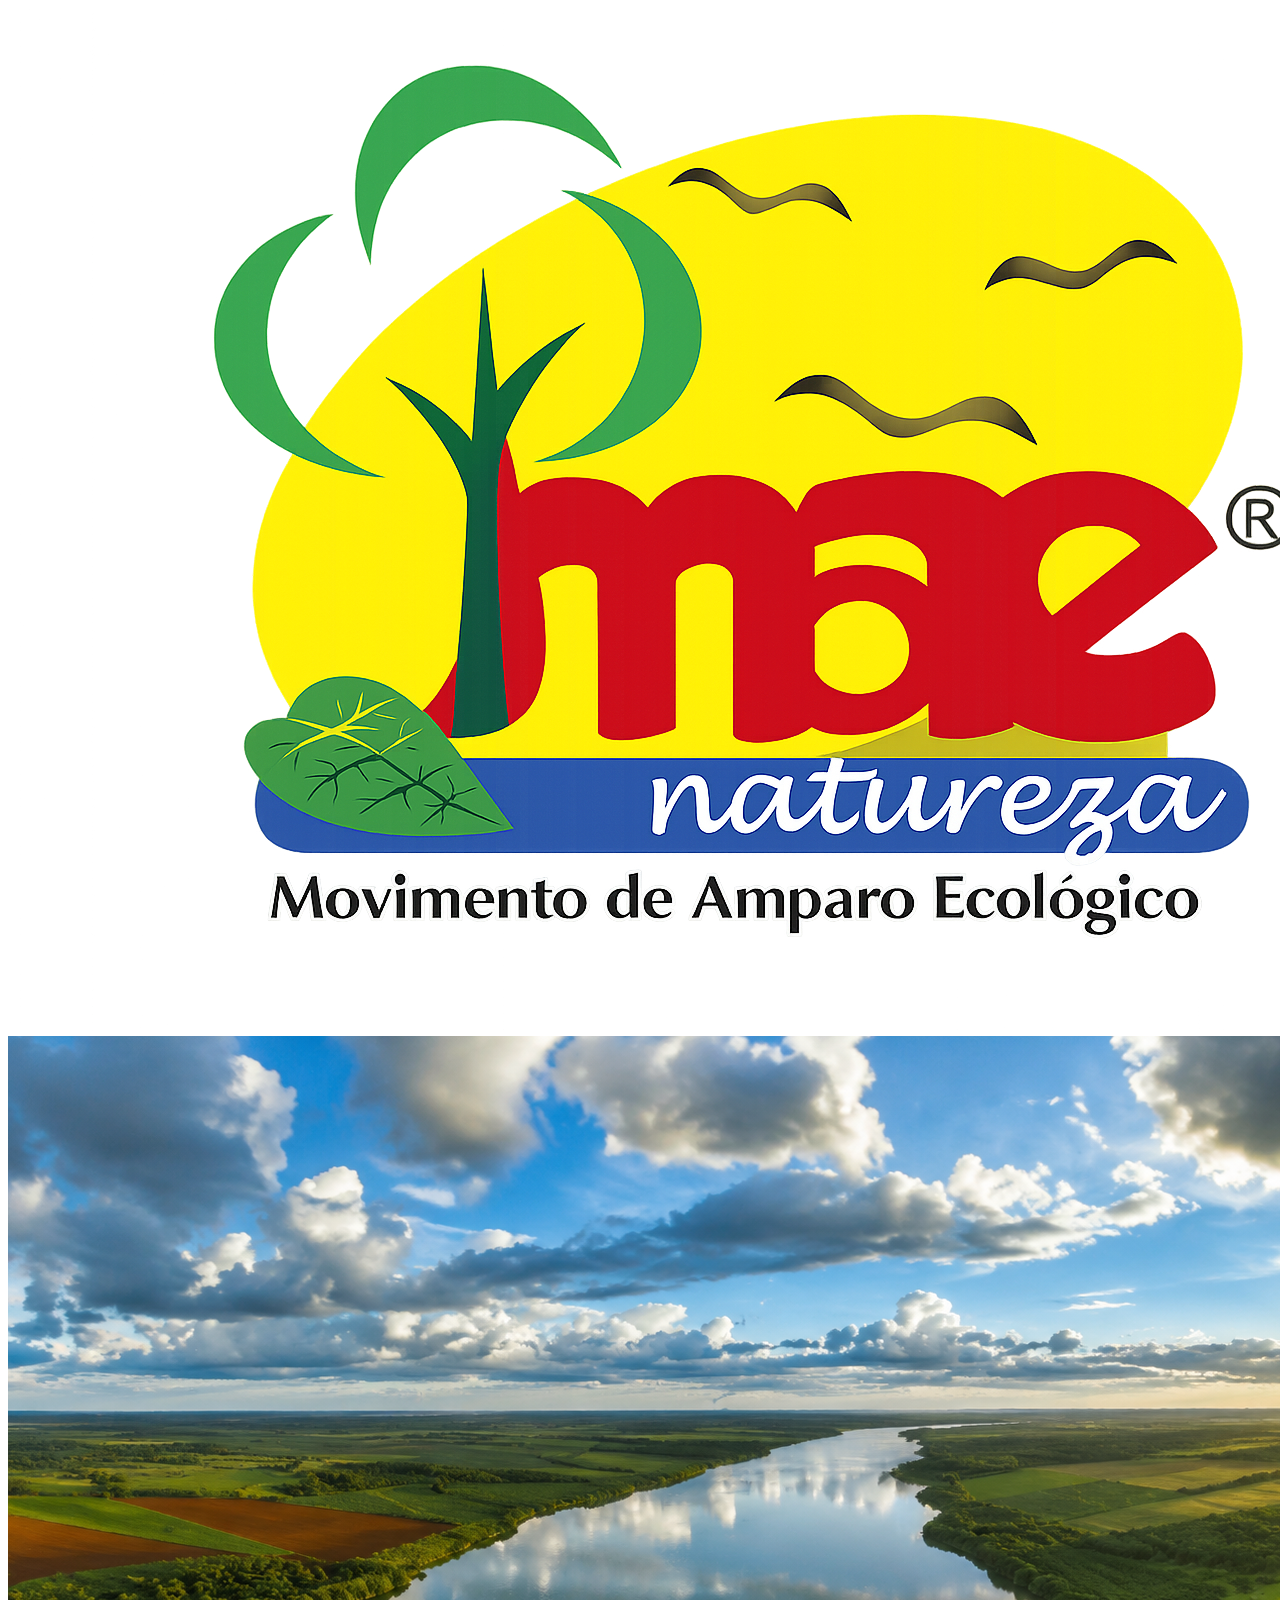
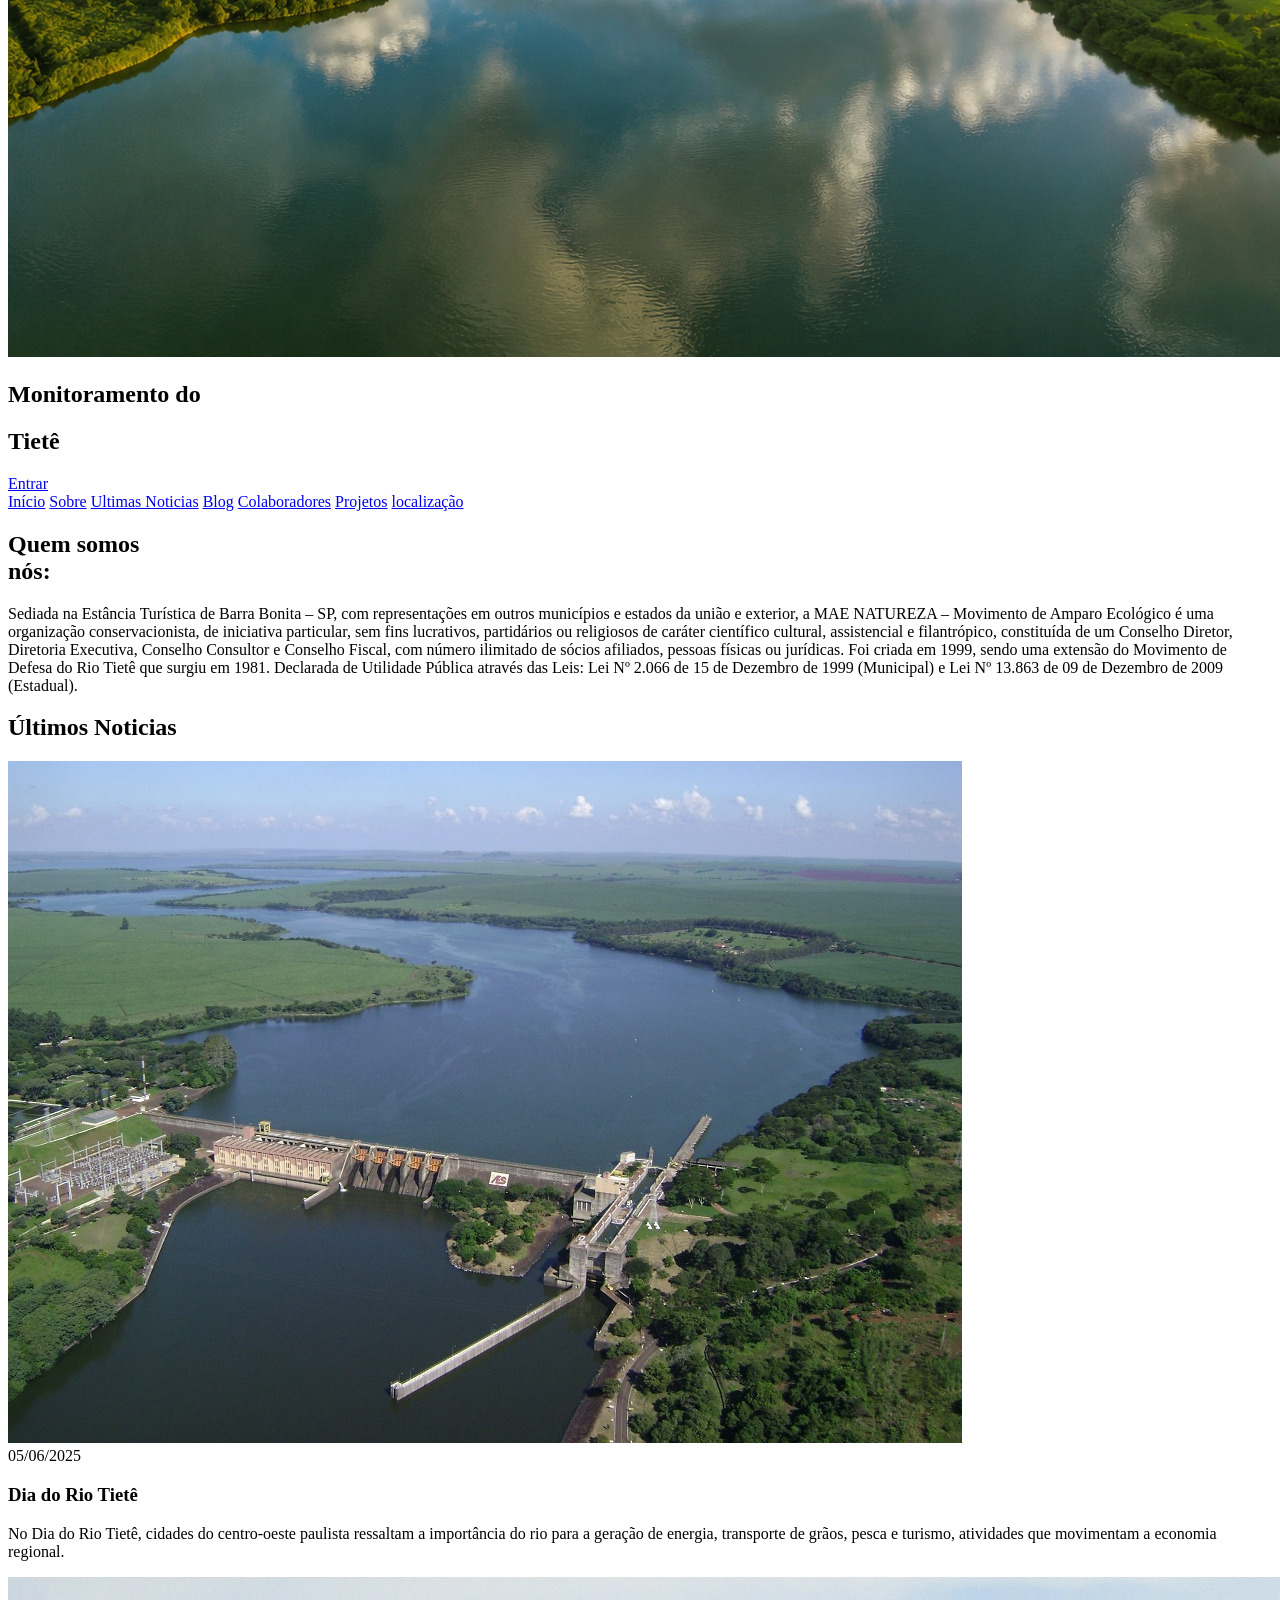
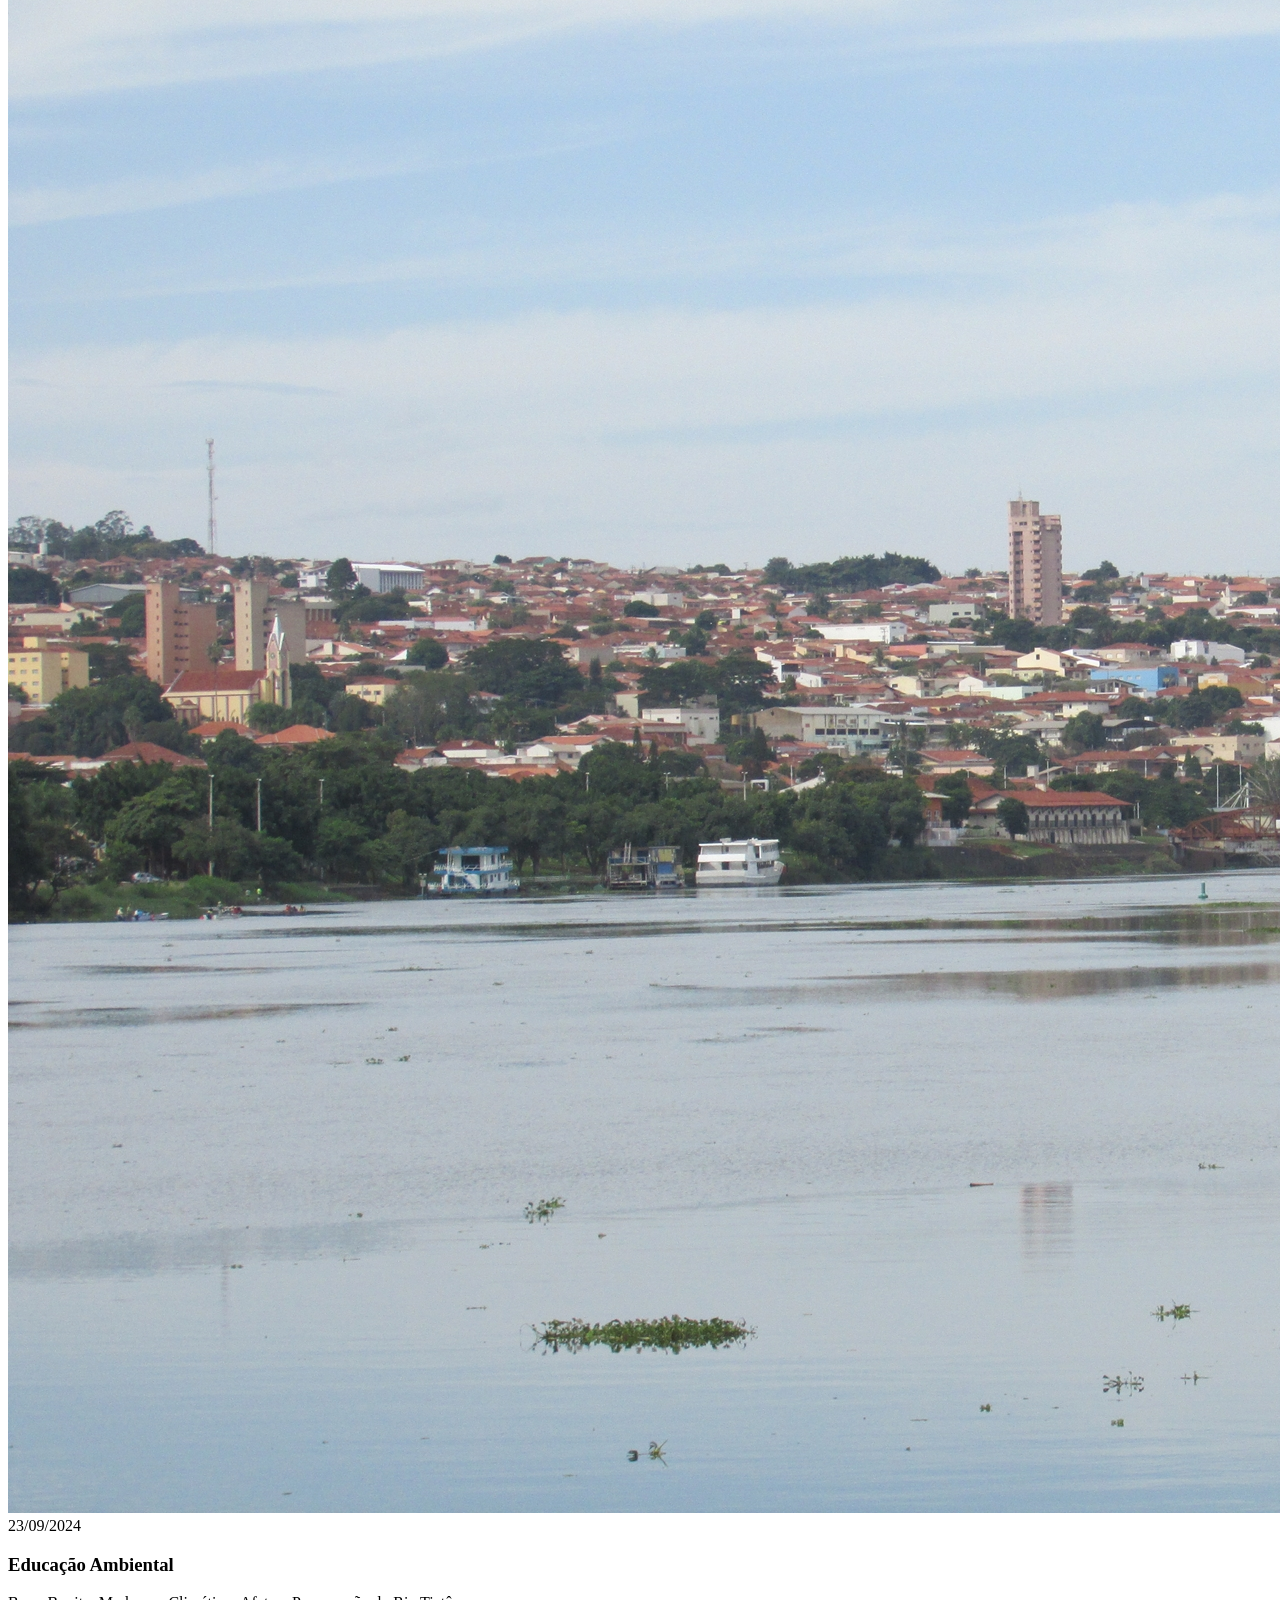
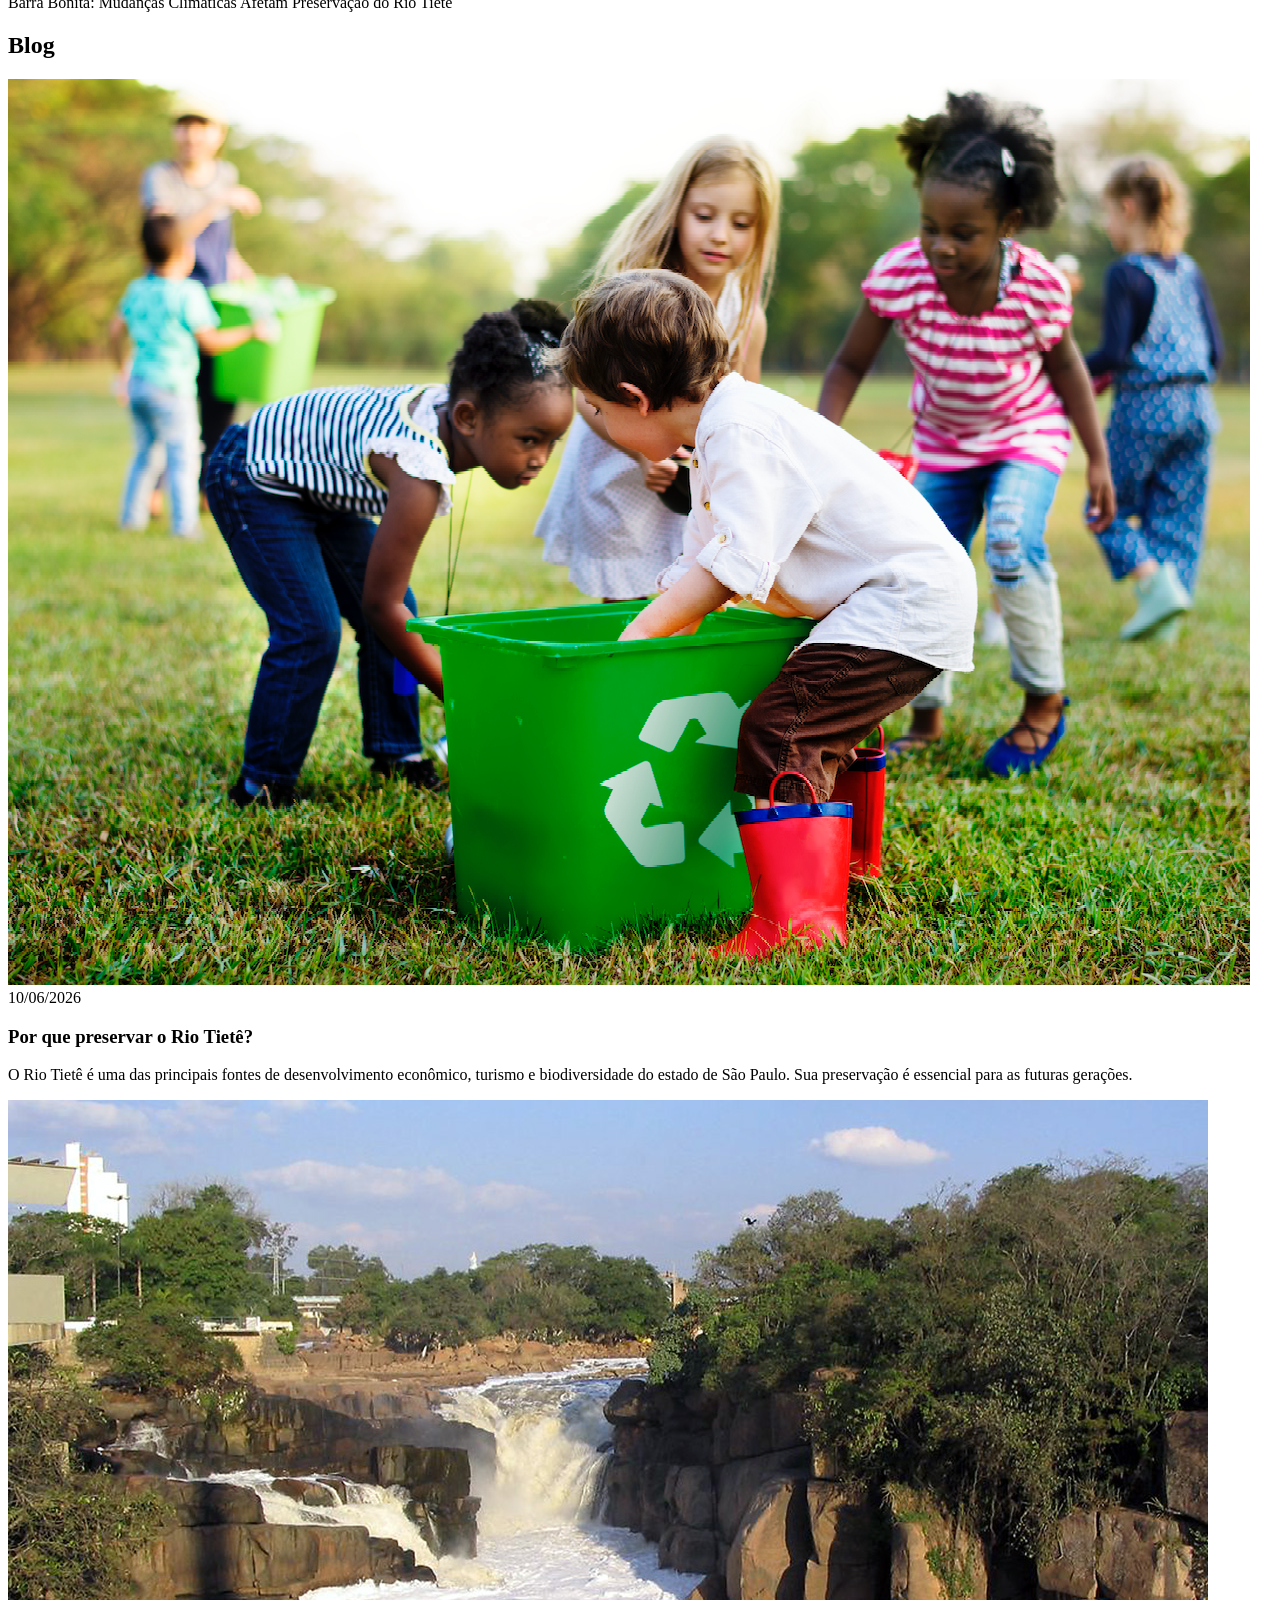
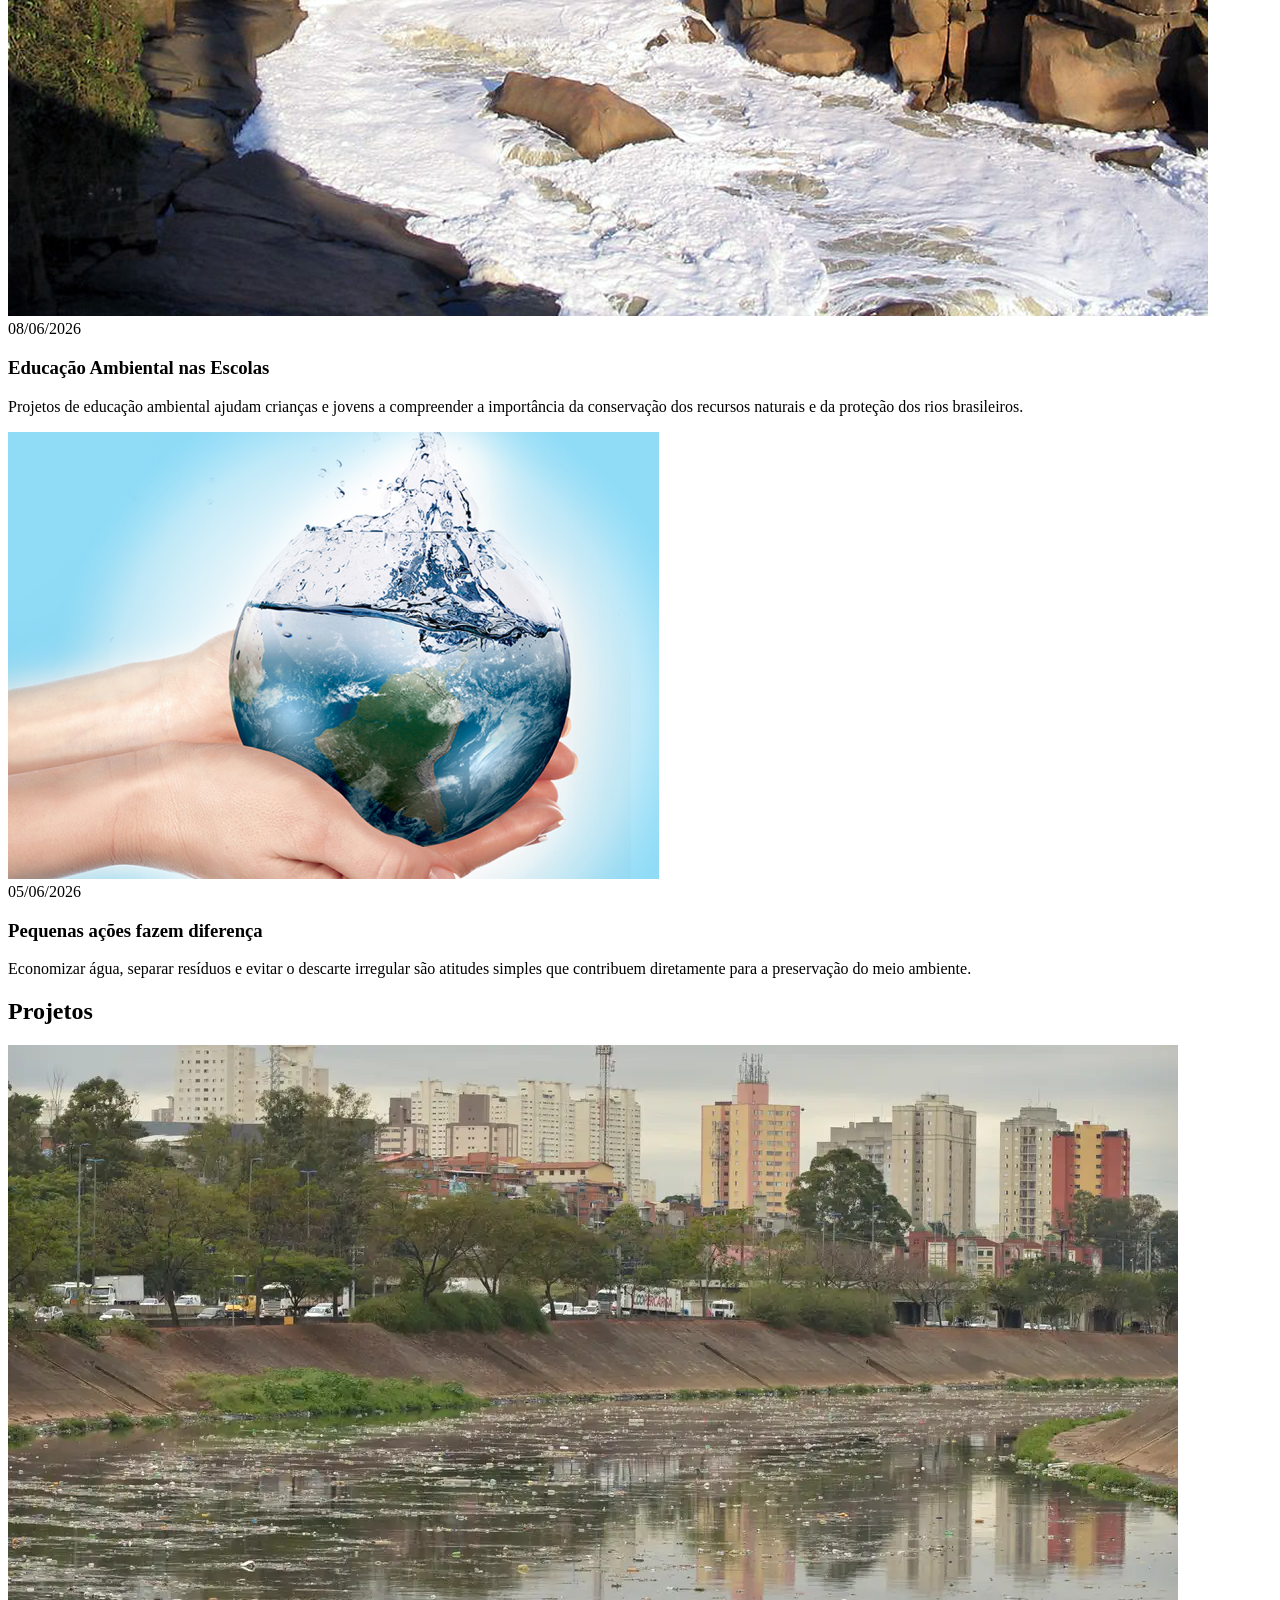
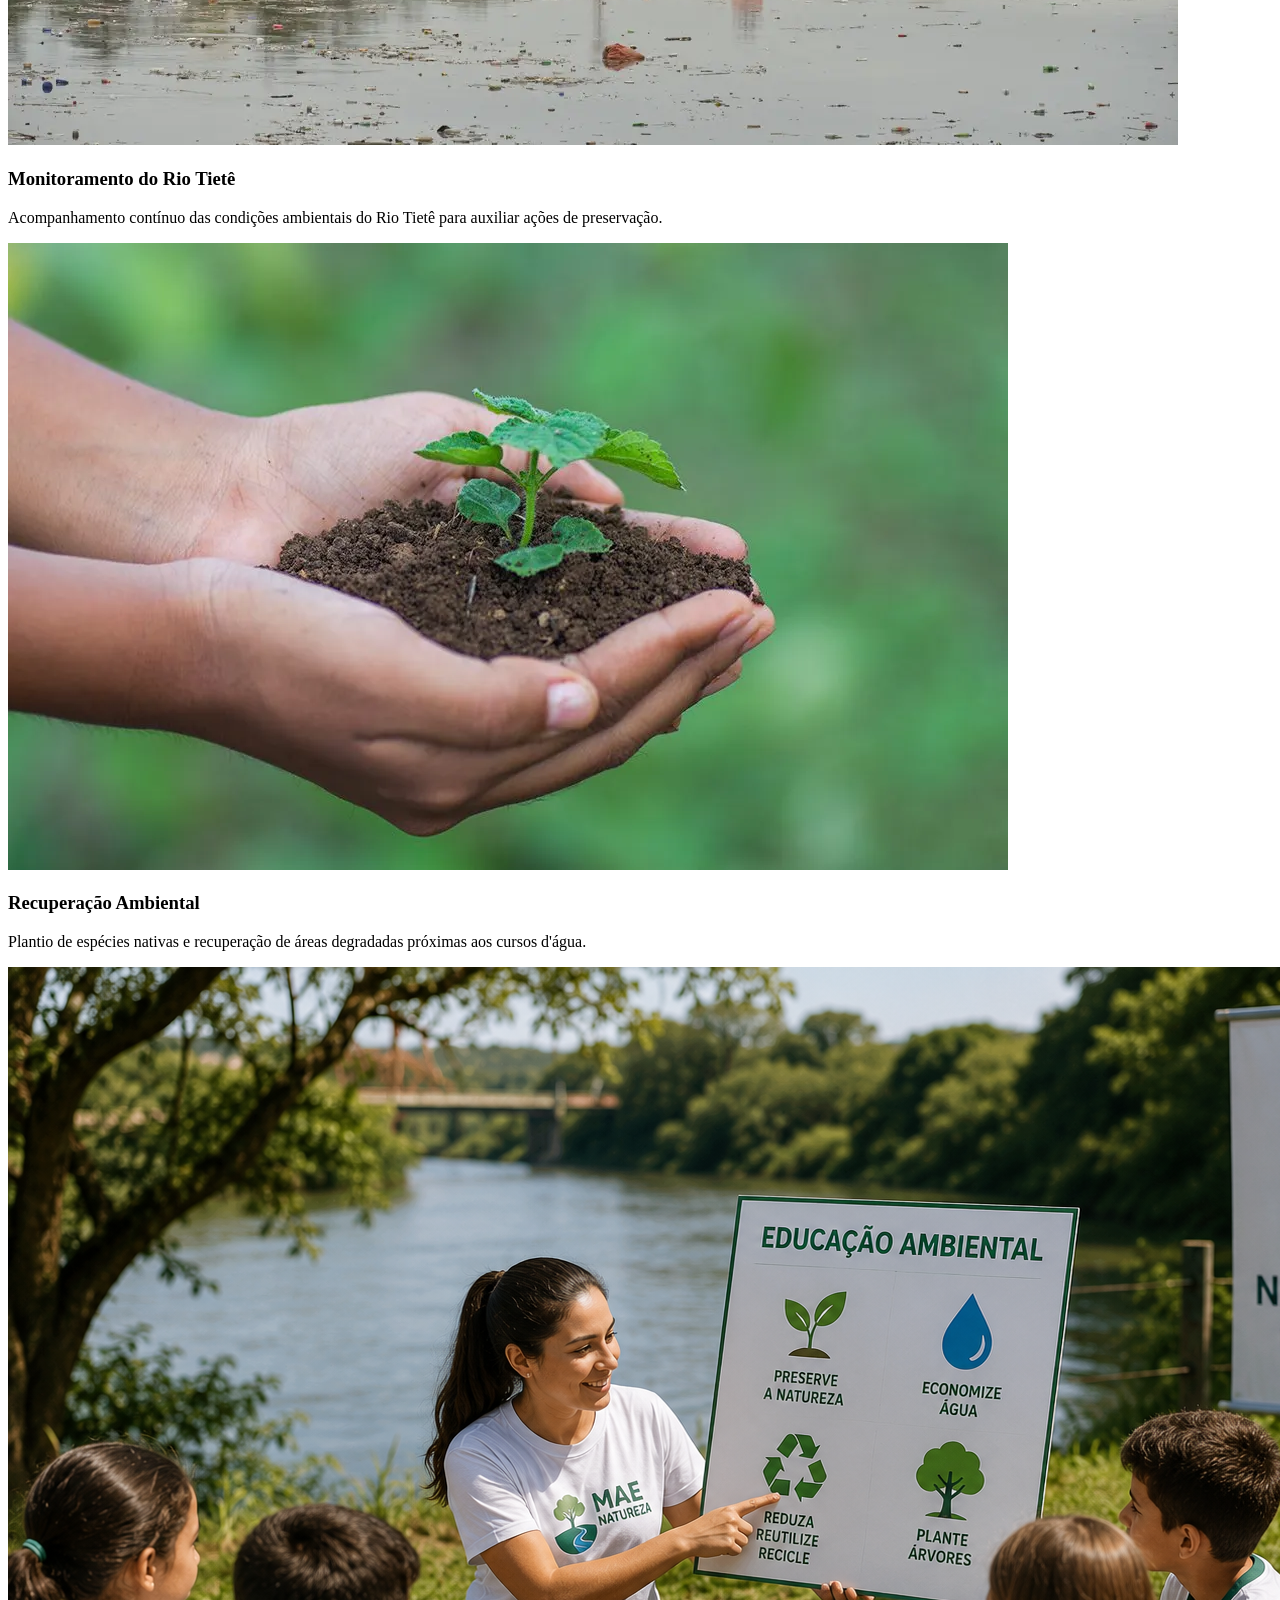
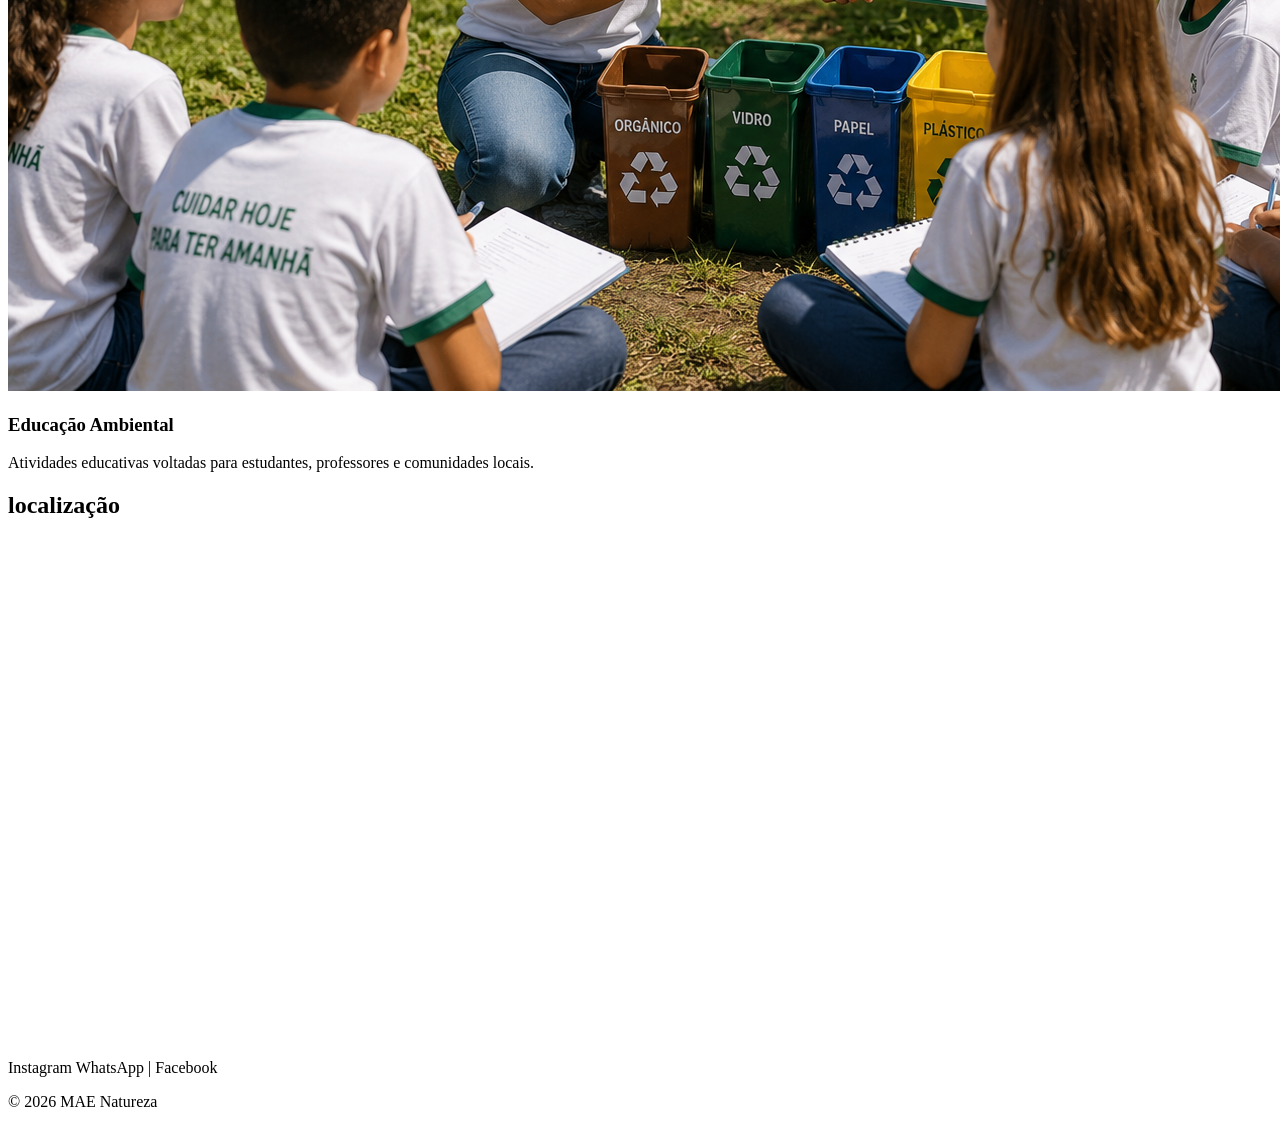
==== index.html @ 6ab50f25 "terminar pfv" ====
<!DOCTYPE html>
<html lang="pt-BR">

<head>

    <meta charset="UTF-8">
    <meta name="viewport" content="width=device-width, initial-scale=1.0">

    <title>MAE Natureza</title>

    <!-- Fontes -->

    <link rel="preconnect" href="https://fonts.googleapis.com">
    <link rel="preconnect" href="https://fonts.gstatic.com" crossorigin>

    <link href="https://fonts.googleapis.com/css2?family=Poppins:wght@300;400;600;700&display=swap"
        rel="stylesheet">

    <link href="https://fonts.googleapis.com/css2?family=Seaweed+Script&display=swap"
        rel="stylesheet">

    <link href="https://fonts.googleapis.com/css2?family=Inria+Serif:wght@300;400;700&display=swap"
        rel="stylesheet">

    <link rel="stylesheet" href="css/style.css">
   <link href="https://fonts.googleapis.com/css2?family=Rubik+Doodle+Shadow&display=swap" rel="stylesheet">

</head>

<body>

    <!-- LOGO -->

    <header>

        <div class="logo">

            <img src="img/logo.png" alt="Logo MAE Natureza">

        </div>

    </header>

    <!-- BANNER -->

    <section id="inicio">

        <div class="banner">

            <img src="img/inicialL.png" alt="Rio Tietê">

            <div class="texto-banner">

                <h1>Monitoramento do</h1>

                <h2 class="tiete">Tietê</h2>

                <a href="#sobre" class="btn-entrar">
                    Entrar
                </a>

            </div>

        </div>

    </section>

    <!-- MENU -->

    <nav id="menu">

        <a href="#inicio">Início</a>

        <a href="#sobre">Sobre</a>

          <a href="#ultimos">Ultimas Noticias</a>

        <a href="#blog">Blog</a>

        <a href="#colaboradores">Colaboradores</a>

        <a href="#projetos">Projetos</a>

        <a href="#contato">localização</a>

    </nav>

 <!-- SOBRE -->

<section id="sobre">

    <div class="caixa-sobre">

        <h2>
            Quem somos<br>
            nós:
        </h2>

        <div class="texto-sobre">

            <p>
                Sediada na Estância Turística de Barra Bonita – SP,
                com representações em outros municípios e estados da união
                e exterior, a MAE NATUREZA – Movimento de Amparo Ecológico é
                uma organização conservacionista, de iniciativa particular,
                sem fins lucrativos, partidários ou religiosos de caráter
                científico cultural, assistencial e filantrópico,
                constituída de um Conselho Diretor, Diretoria Executiva,
                Conselho Consultor e Conselho Fiscal, com número ilimitado
                de sócios afiliados, pessoas físicas ou jurídicas.

                Foi criada em 1999, sendo uma extensão do Movimento de
                Defesa do Rio Tietê que surgiu em 1981.

                Declarada de Utilidade Pública através das Leis:
                Lei Nº 2.066 de 15 de Dezembro de 1999 (Municipal)
                e Lei Nº 13.863 de 09 de Dezembro de 2009 (Estadual).
            </p>

        </div>

    </div>

</section>

<!-- ÚLTIMOS TRABALHOS -->

<div class="faixa-separadora">
    <h2>Últimos Noticias</h2>
</div>

<section id="ultimos" class="secao">

    <div class="cards-trabalhos">

        <div class="trabalho">

            <img src="img/riotieteBR.jpg" alt="Limpeza do Rio">

            <div class="conteudo">

                <span class="data">05/06/2025</span>

                <h3>Dia do Rio Tietê</h3>

                <p>
                    No Dia do Rio Tietê, cidades do centro-oeste paulista ressaltam a importância do rio para a geração de energia, transporte de grãos, pesca e turismo, atividades que movimentam a economia regional.
                </p>


            </div>

        </div>

        <div class="trabalho">

            <img src="img/barra.jpg" alt="Educação Ambiental">

            <div class="conteudo">

                <span class="data">23/09/2024</span>

                <h3>Educação Ambiental</h3>

                <p>
                   Barra Bonita: Mudanças Climáticas Afetam Preservação do Rio Tietê
                </p>

          

            </div>

        </div>

    </div>

</section>

<!-- BLOG -->
<!-- BLOG -->

<div class="faixa-separadora">
    <h2>Blog</h2>
</div>

<section id="blog" class="secao">

    <div class="cards-trabalhos">

        <div class="trabalho">

            <img src="img/educ.png" alt="Preservação do Rio Tietê">

            <div class="conteudo">

                <span class="data">10/06/2026</span>

                <h3>Por que preservar o Rio Tietê?</h3>

                <p>
                    O Rio Tietê é uma das principais fontes de desenvolvimento
                    econômico, turismo e biodiversidade do estado de São Paulo.
                    Sua preservação é essencial para as futuras gerações.
                </p>

            </div>

        </div>

        <div class="trabalho">

            <img src="img/preserva.jpg" alt="Educação Ambiental">

            <div class="conteudo">

                <span class="data">08/06/2026</span>

                <h3>Educação Ambiental nas Escolas</h3>

                <p>
                    Projetos de educação ambiental ajudam crianças e jovens a
                    compreender a importância da conservação dos recursos naturais
                    e da proteção dos rios brasileiros.
                </p>

            </div>

        </div>

        <div class="trabalho">

            <img src="img/agua.png" alt="Sustentabilidade">

            <div class="conteudo">

                <span class="data">05/06/2026</span>

                <h3>Pequenas ações fazem diferença</h3>

                <p>
                    Economizar água, separar resíduos e evitar o descarte irregular
                    são atitudes simples que contribuem diretamente para a preservação
                    do meio ambiente.
                </p>

            </div>

        </div>

    </div>

</section>


<!-- PROJETOS -->

<div class="faixa-separadora">
    <h2>Projetos</h2>
</div>

<section id="projetos" class="secao">

    <div class="cards-trabalhos">

        <div class="trabalho">

            <img src="img/monin.webp" alt="Monitoramento">

            <div class="conteudo">

                <h3>Monitoramento do Rio Tietê</h3>

                <p>
                    Acompanhamento contínuo das condições ambientais
                    do Rio Tietê para auxiliar ações de preservação.
                </p>

            </div>

        </div>

        <div class="trabalho">

            <img src="img/Recuperacaoambiental.webp" alt="Reflorestamento">

            <div class="conteudo">

                <h3>Recuperação Ambiental</h3>

                <p>
                    Plantio de espécies nativas e recuperação de áreas
                    degradadas próximas aos cursos d'água.
                </p>

            </div>

        </div>

        <div class="trabalho">

            <img src="img/educambi.png" alt="Educação">

            <div class="conteudo">

                <h3>Educação Ambiental</h3>

                <p>
                    Atividades educativas voltadas para estudantes,
                    professores e comunidades locais.
                </p>

            </div>

        </div>

    </div>

</section>

</section>

<!-- CONTATO -->

<div class="faixa-separadora">
    <h2>localização</h2>
    
</div>

<section id="ultimos" class="secao">


</section>
<iframe src="https://www.google.com/maps/embed?pb=!1m18!1m12!1m3!1d1398278.526909128!2d-49.117486834374944!3d-22.4986575!2m3!1f0!2f0!3f0!3m2!1i1024!2i768!4f13.1!3m3!1m2!1s0x94c74589be7ced55%3A0x75a3825be406f168!2sONG%20MAE%20Natureza!5e1!3m2!1spt-BR!2sbr!4v1781112453186!5m2!1spt-BR!2sbr" width="100%" height="500" style="border:0;" allowfullscreen="" loading="lazy" referrerpolicy="no-referrer-when-downgrade"></iframe>

<!-- FOOTER -->

<footer>

    <p>

        Instagram  WhatsApp | Facebook

    </p>

    <p>

        © 2026 MAE Natureza

    </p>

</footer>
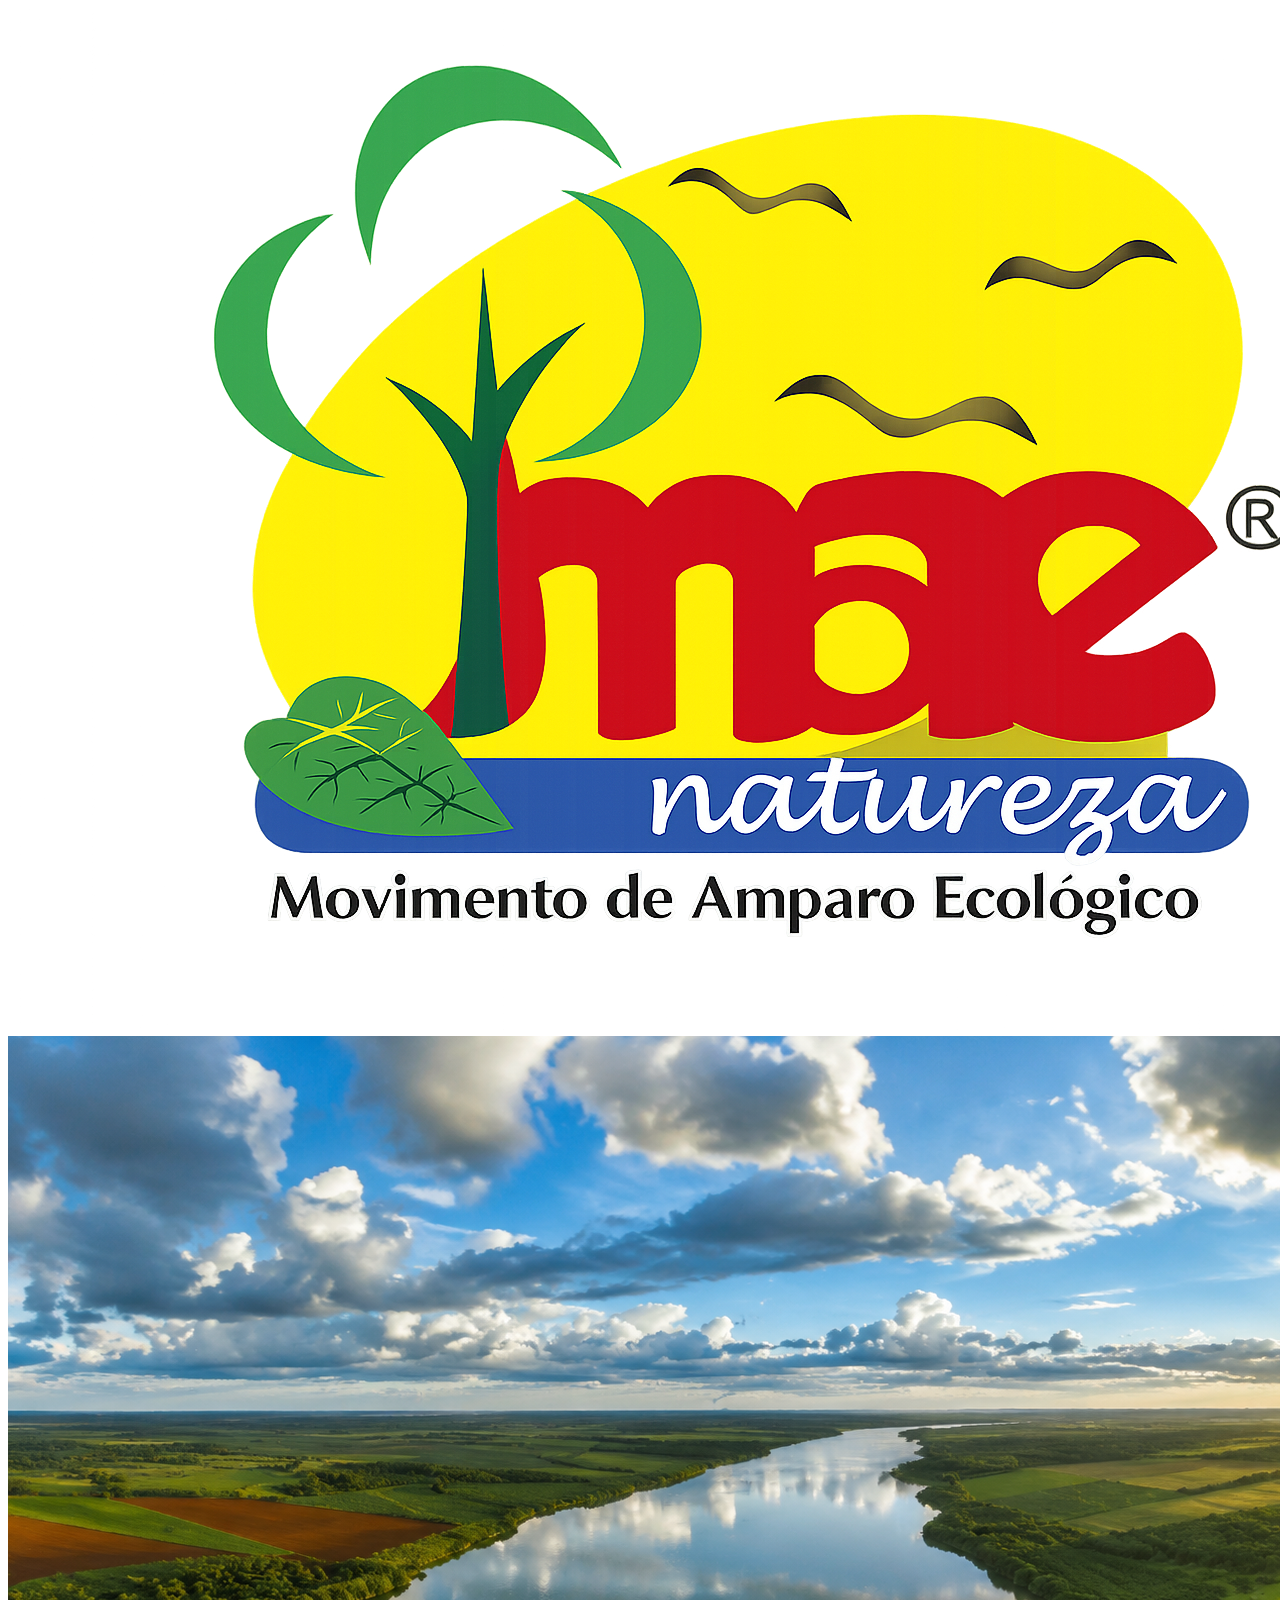
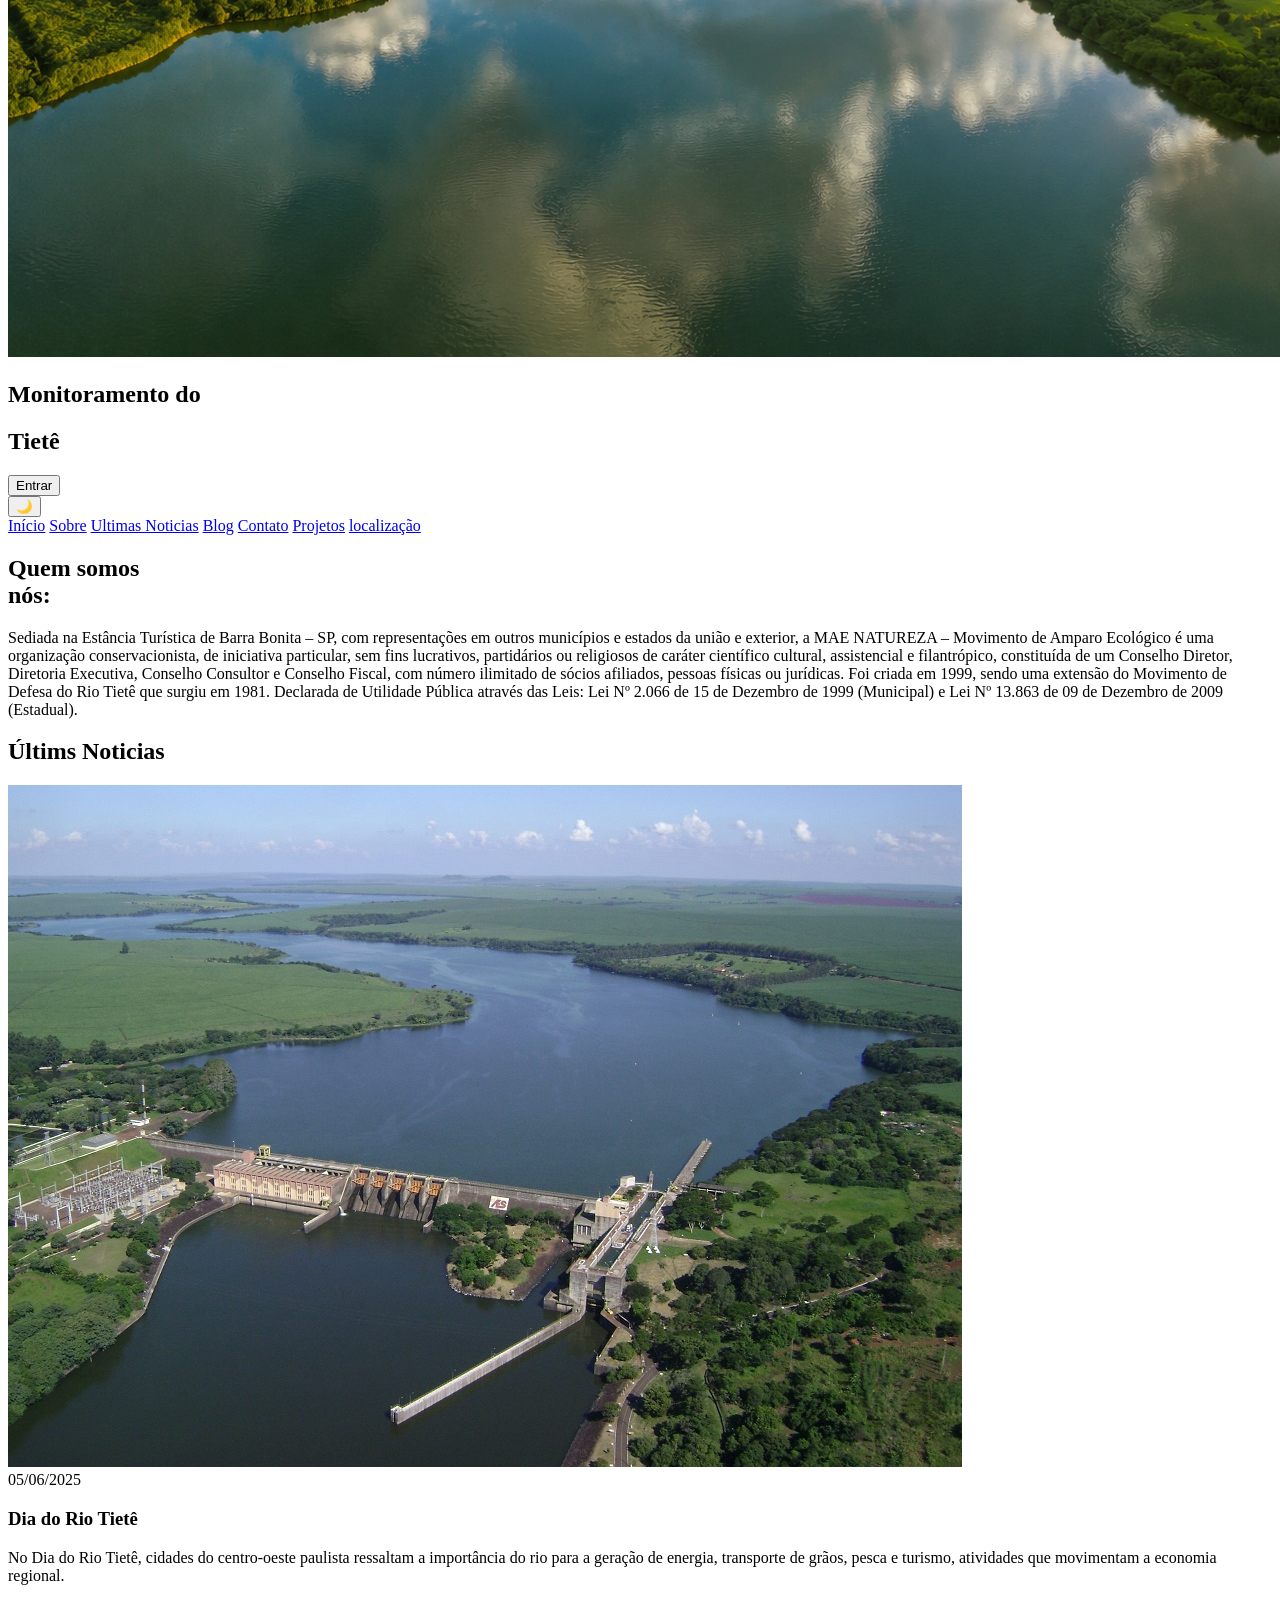
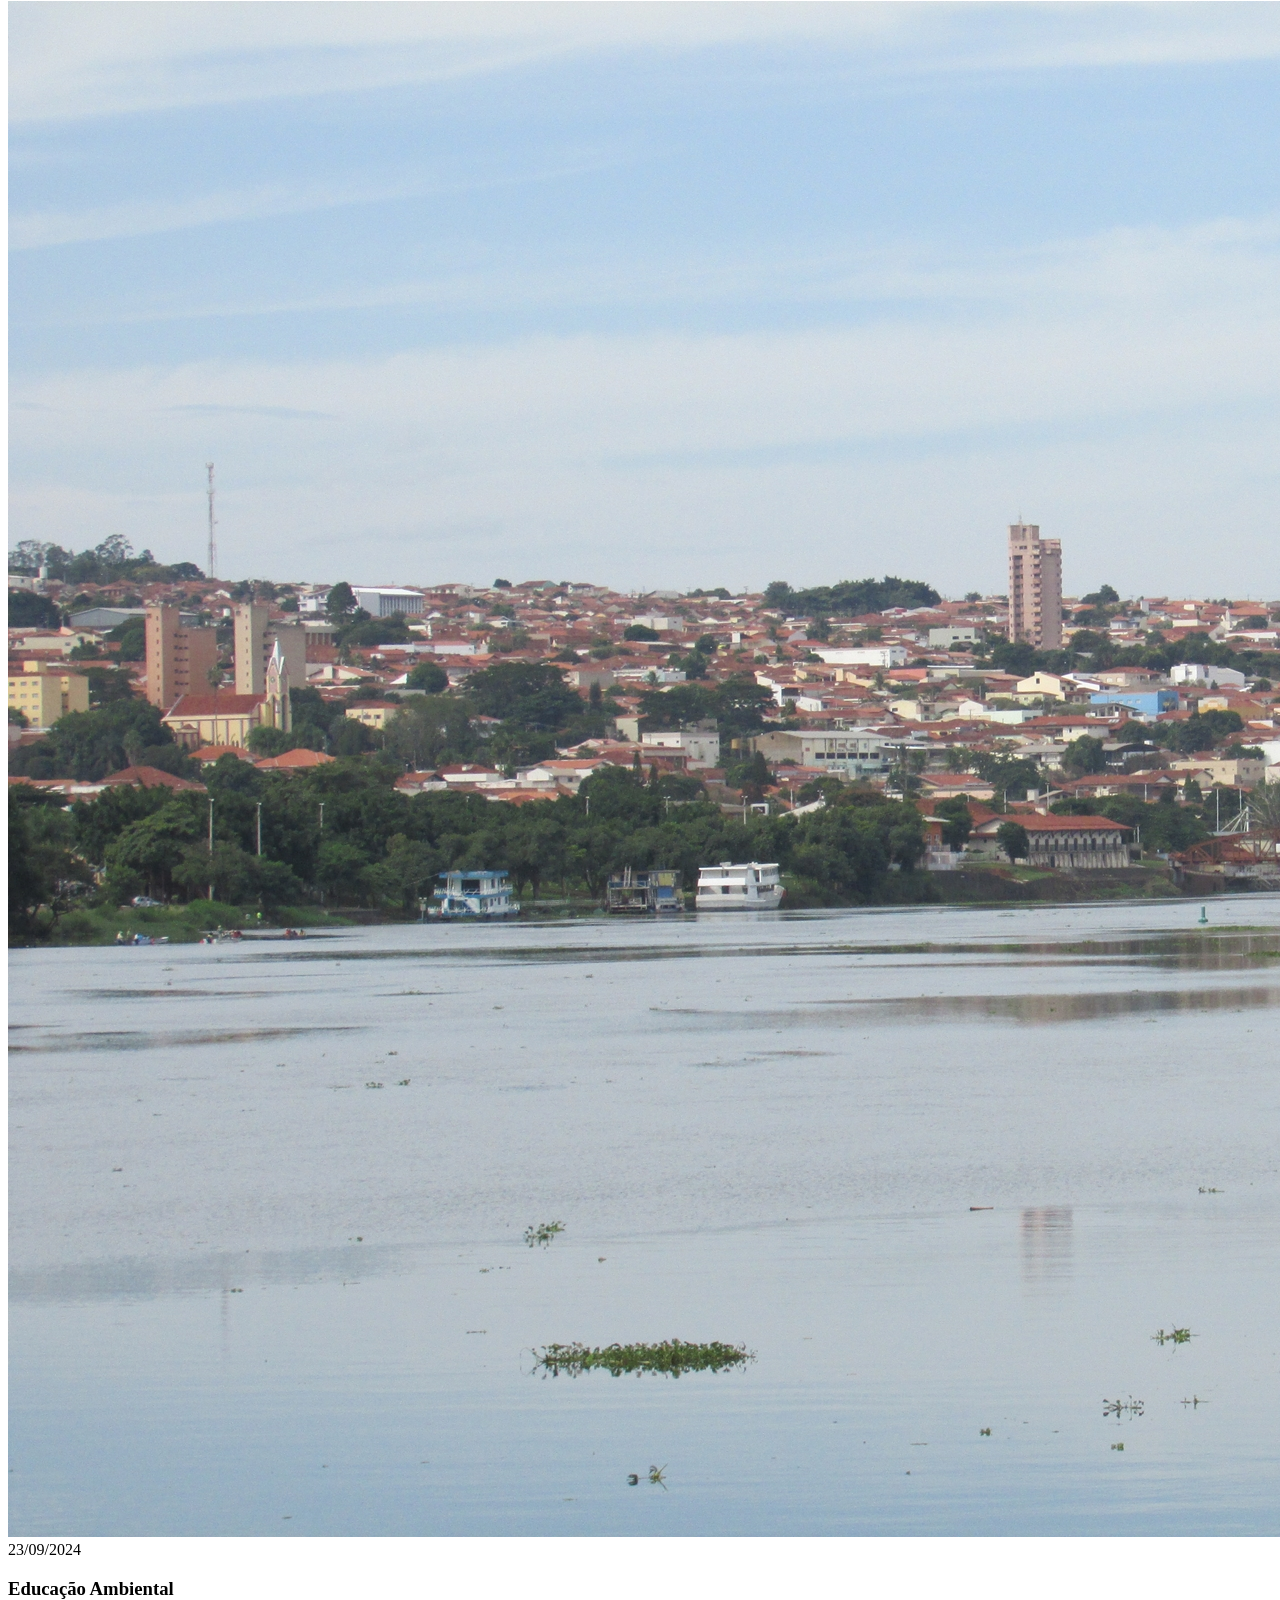
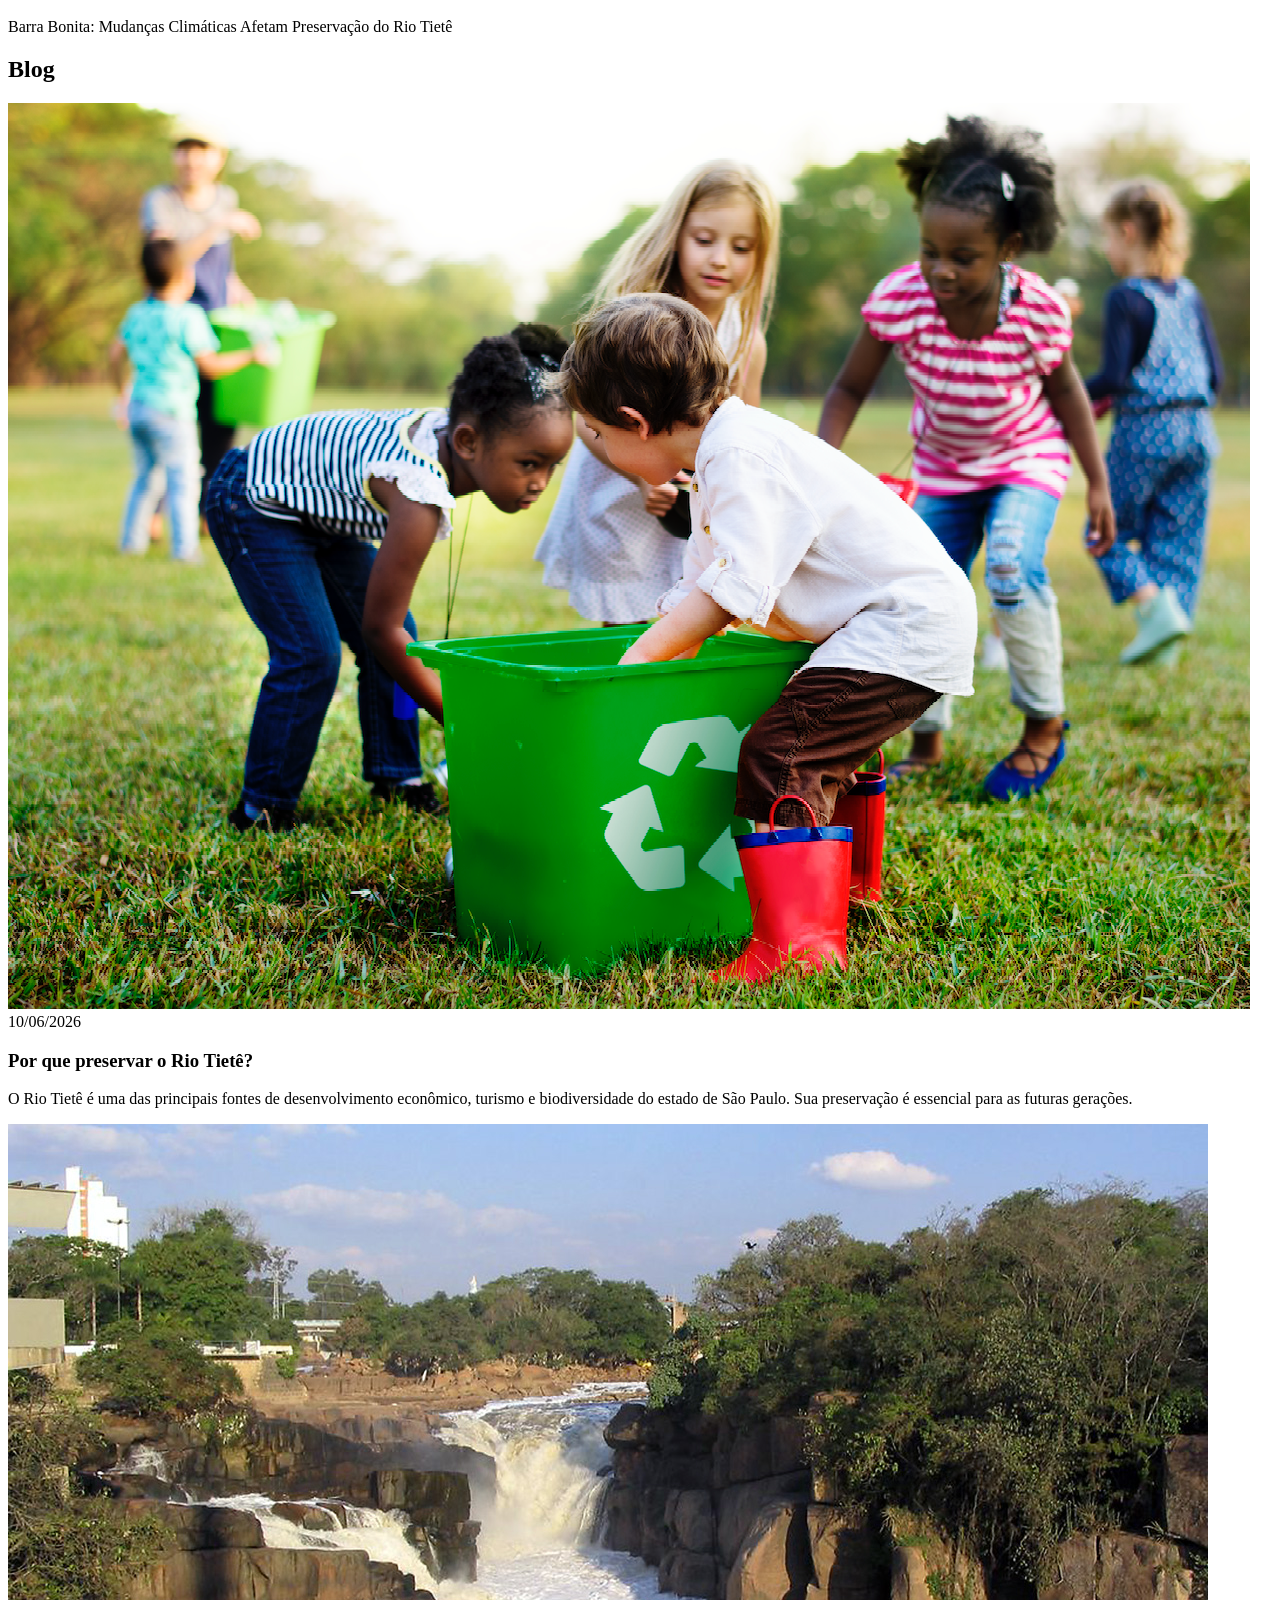
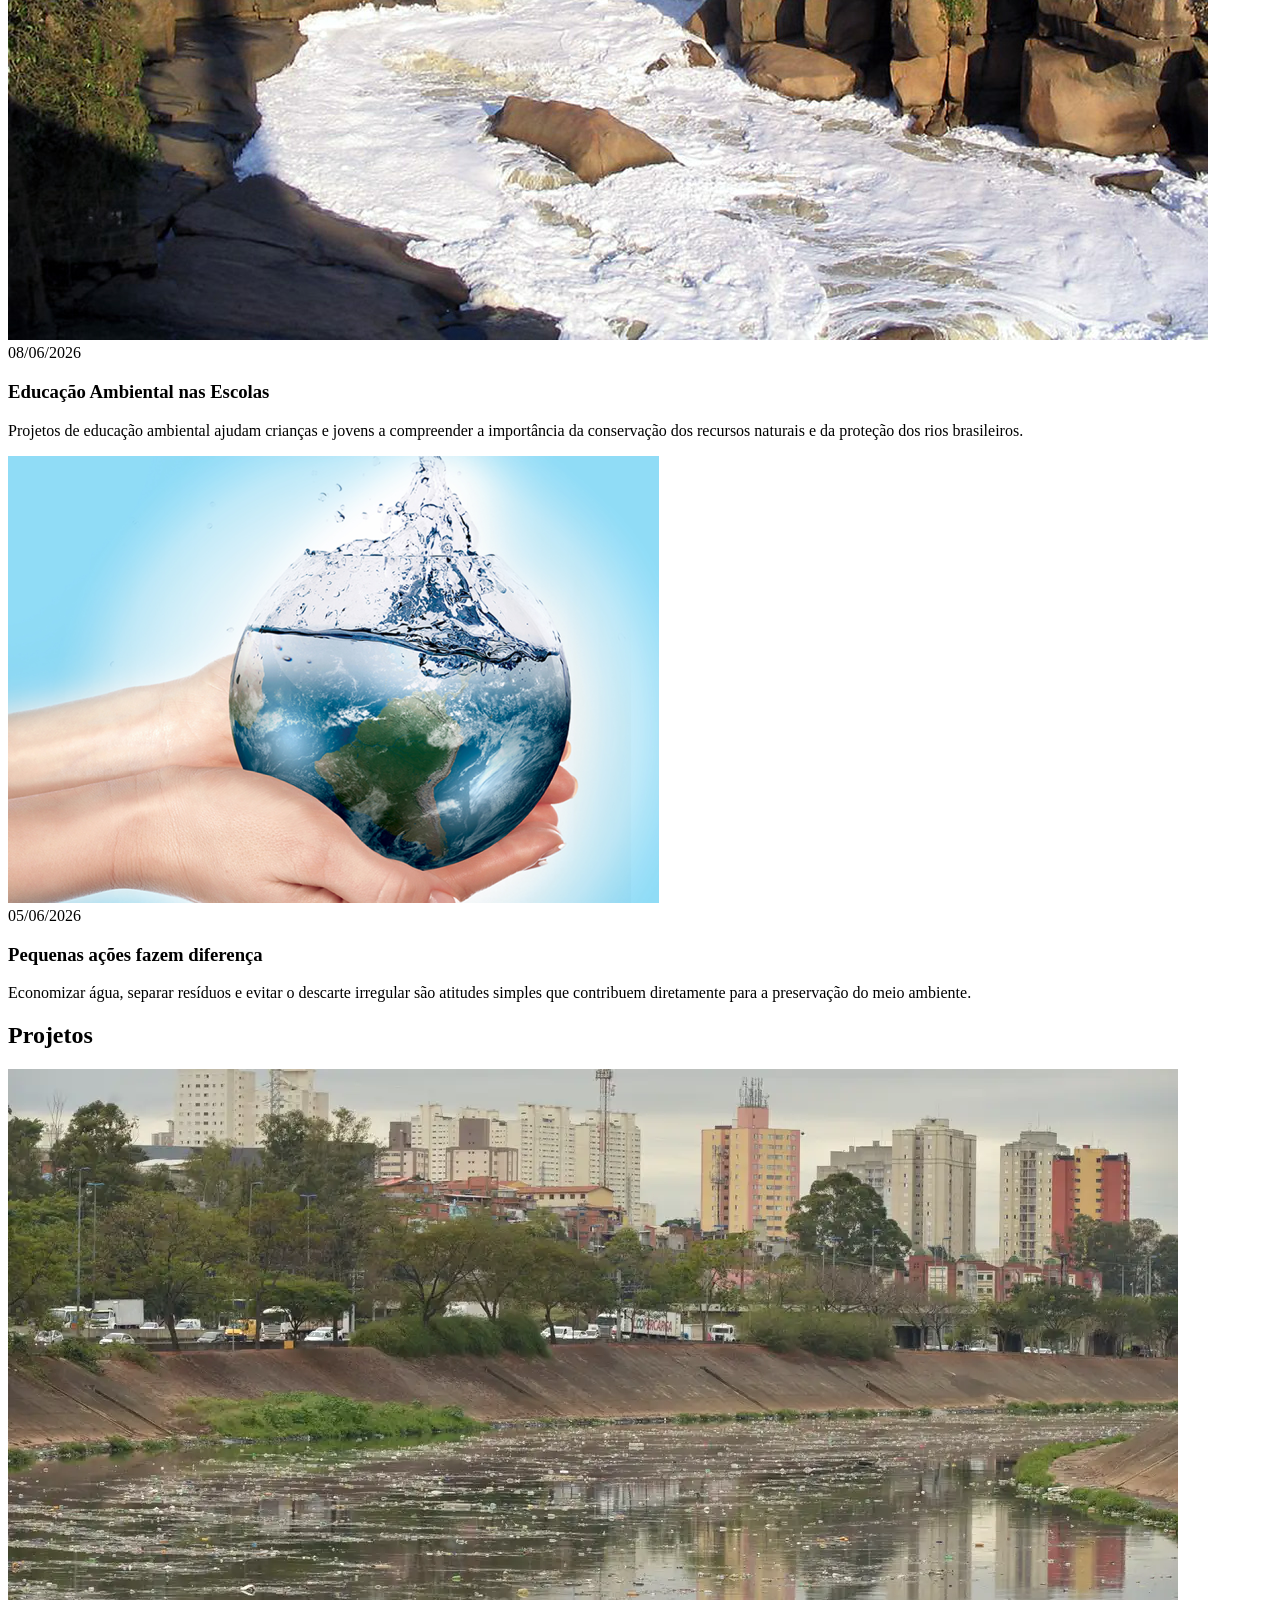
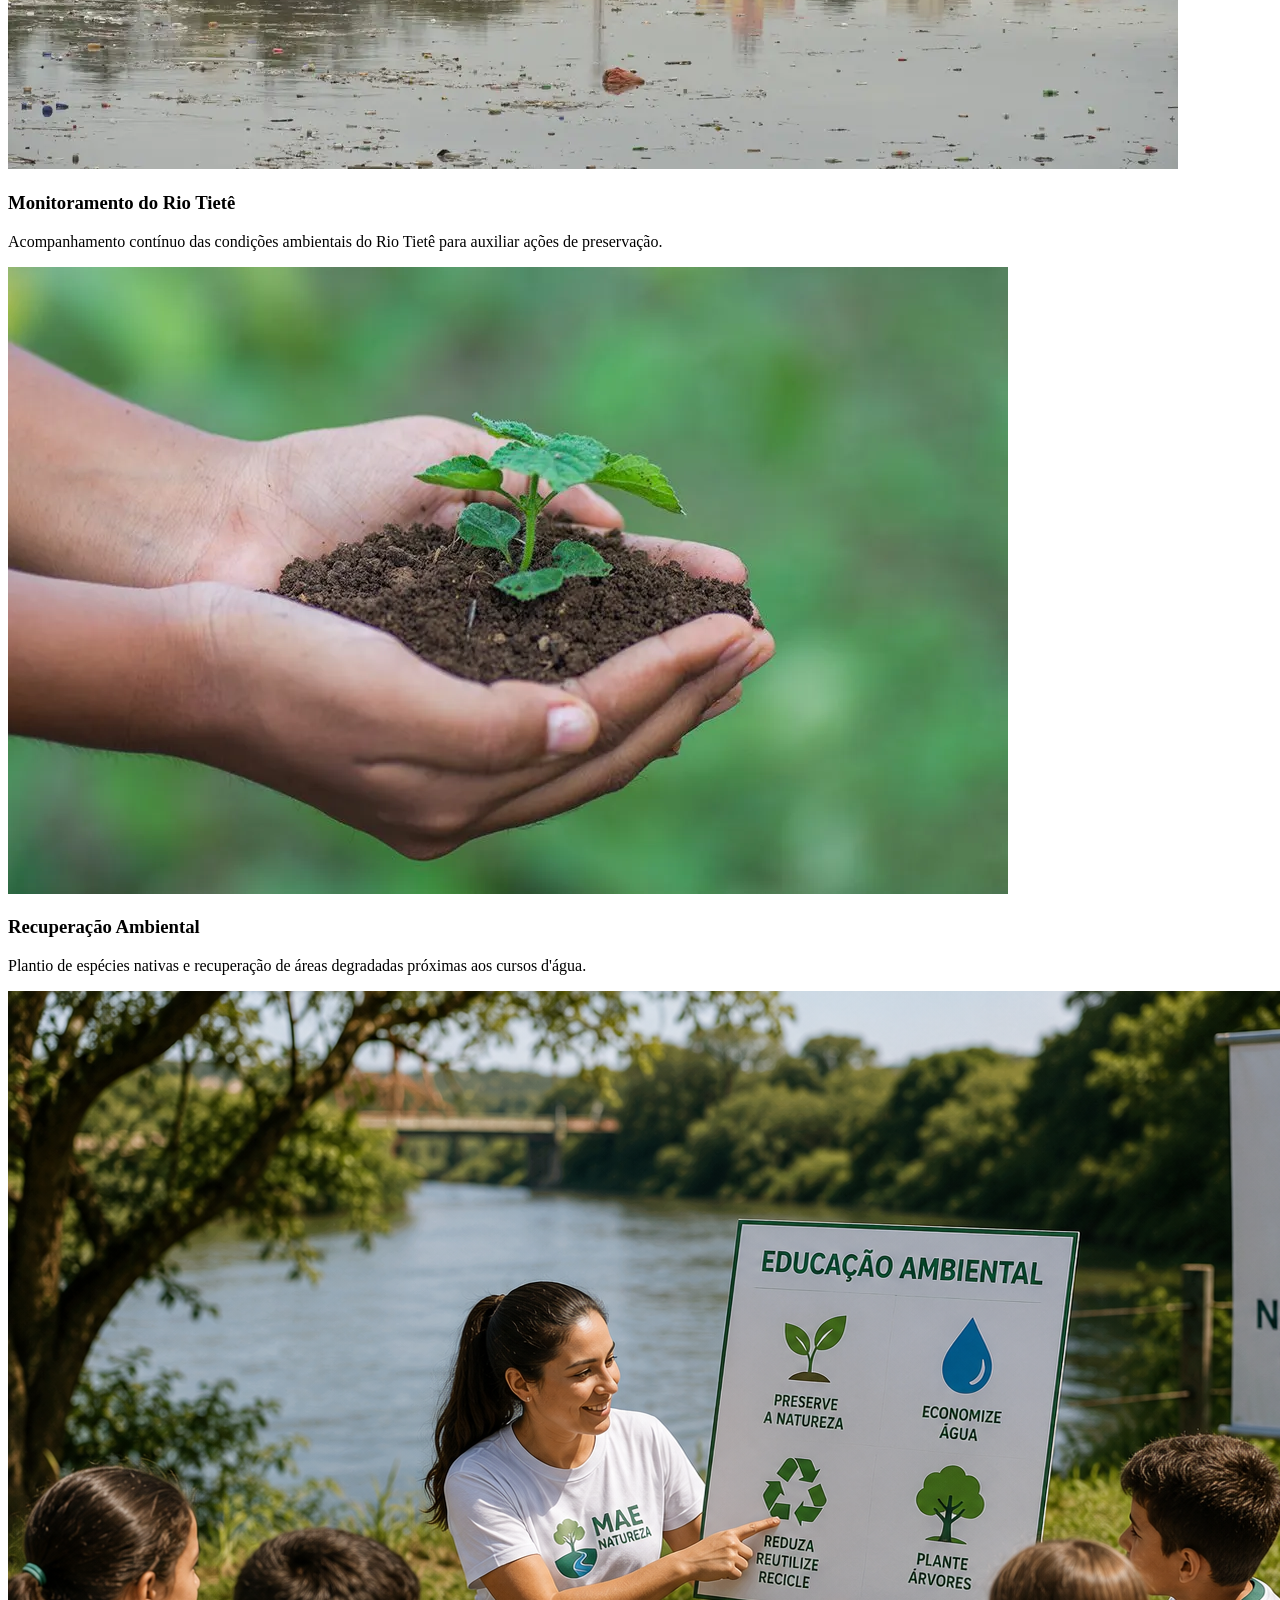
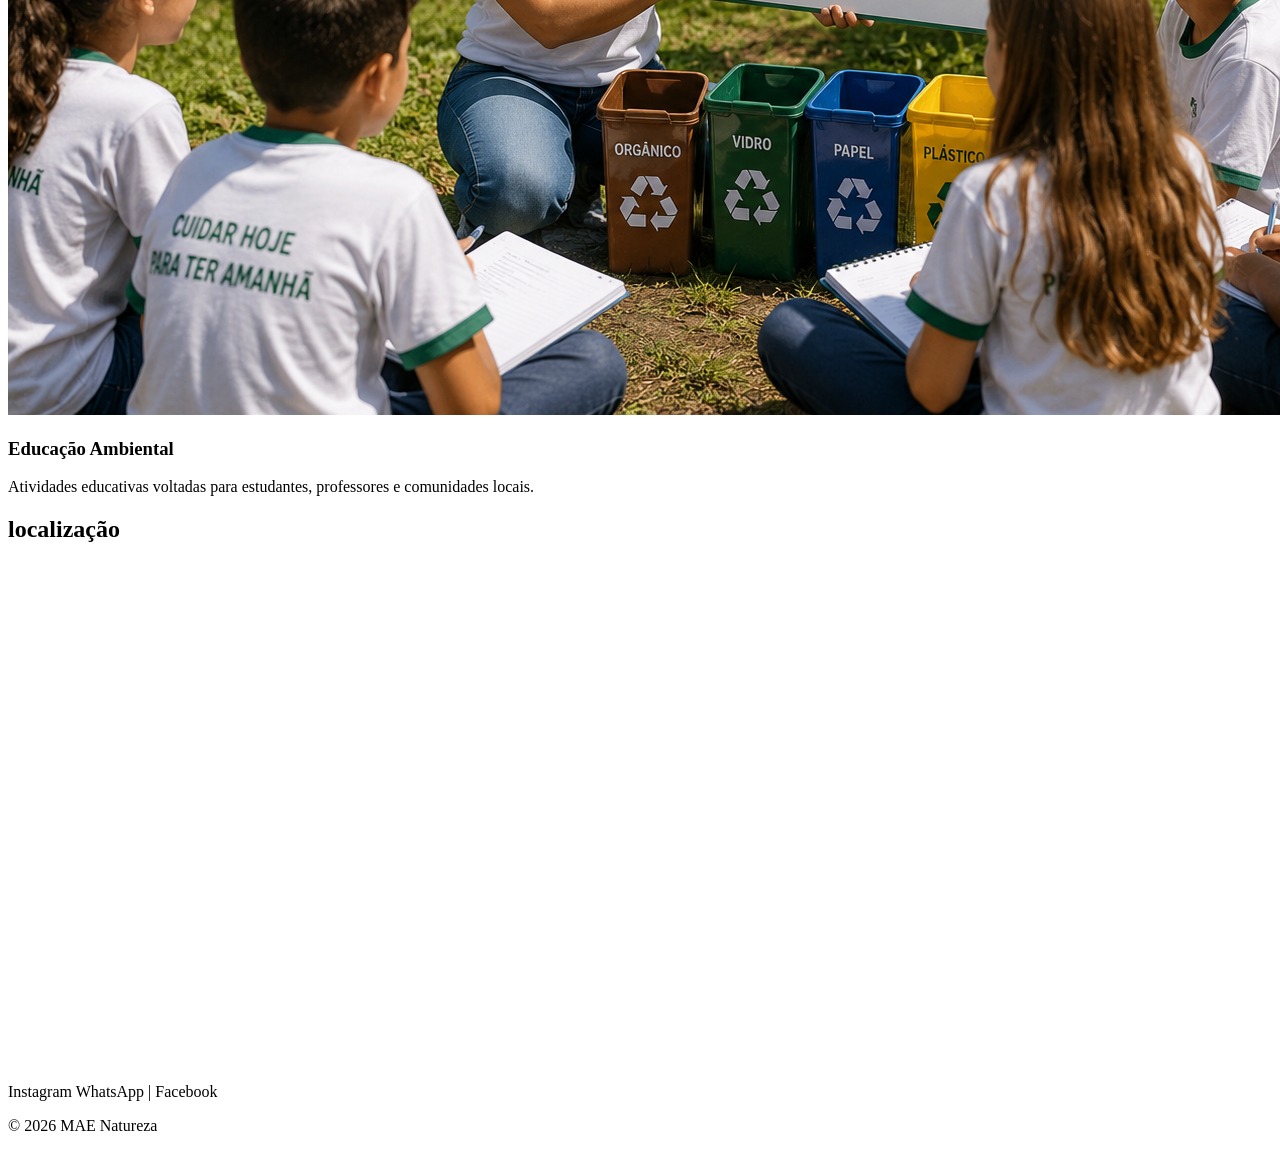
==== commit 55b86901: "termino" ====
--- a/index.html
+++ b/index.html
@@ -3,6 +3,7 @@
 
 <head>
 
+    
     <meta charset="UTF-8">
     <meta name="viewport" content="width=device-width, initial-scale=1.0">
 
@@ -55,14 +56,23 @@
 
                 <h2 class="tiete">Tietê</h2>
 
-                <a href="#sobre" class="btn-entrar">
-                    Entrar
-                </a>
-
-            </div>
-
-        </div>
-
+        <form action="logarL.html">
+    <button type="submit" class="btn-entrar">Entrar</button>
+</form>
+</a>
+</form>
+
+<button type="button" onclick="document.body.classList.toggle('dark')" class="btn-dark">
+    🌙 
+</button>
+
+
+</body>
+</html>
+            </div>
+
+        </div>
+   <script src="script.js"></script>
     </section>
 
     <!-- MENU -->
@@ -77,11 +87,11 @@
 
         <a href="#blog">Blog</a>
 
-        <a href="#colaboradores">Colaboradores</a>
+        <a href="#Contato">Contato</a>
 
         <a href="#projetos">Projetos</a>
 
-        <a href="#contato">localização</a>
+        <a href="#Localizacao">localização</a>
 
     </nav>
 
@@ -126,7 +136,7 @@
 <!-- ÚLTIMOS TRABALHOS -->
 
 <div class="faixa-separadora">
-    <h2>Últimos Noticias</h2>
+    <h2>Últims Noticias</h2>
 </div>
 
 <section id="ultimos" class="secao">
@@ -330,11 +340,13 @@
 
 
 </section>
+
+<section id="Localizacao">
 <iframe src="https://www.google.com/maps/embed?pb=!1m18!1m12!1m3!1d1398278.526909128!2d-49.117486834374944!3d-22.4986575!2m3!1f0!2f0!3f0!3m2!1i1024!2i768!4f13.1!3m3!1m2!1s0x94c74589be7ced55%3A0x75a3825be406f168!2sONG%20MAE%20Natureza!5e1!3m2!1spt-BR!2sbr!4v1781112453186!5m2!1spt-BR!2sbr" width="100%" height="500" style="border:0;" allowfullscreen="" loading="lazy" referrerpolicy="no-referrer-when-downgrade"></iframe>
-
+</section>
 <!-- FOOTER -->
 
-<footer>
+<footer id="Contato">
 
     <p>
 
@@ -348,4 +360,5 @@
 
     </p>
 
-</footer>+</footer>
+    <script src="script.js"></script>
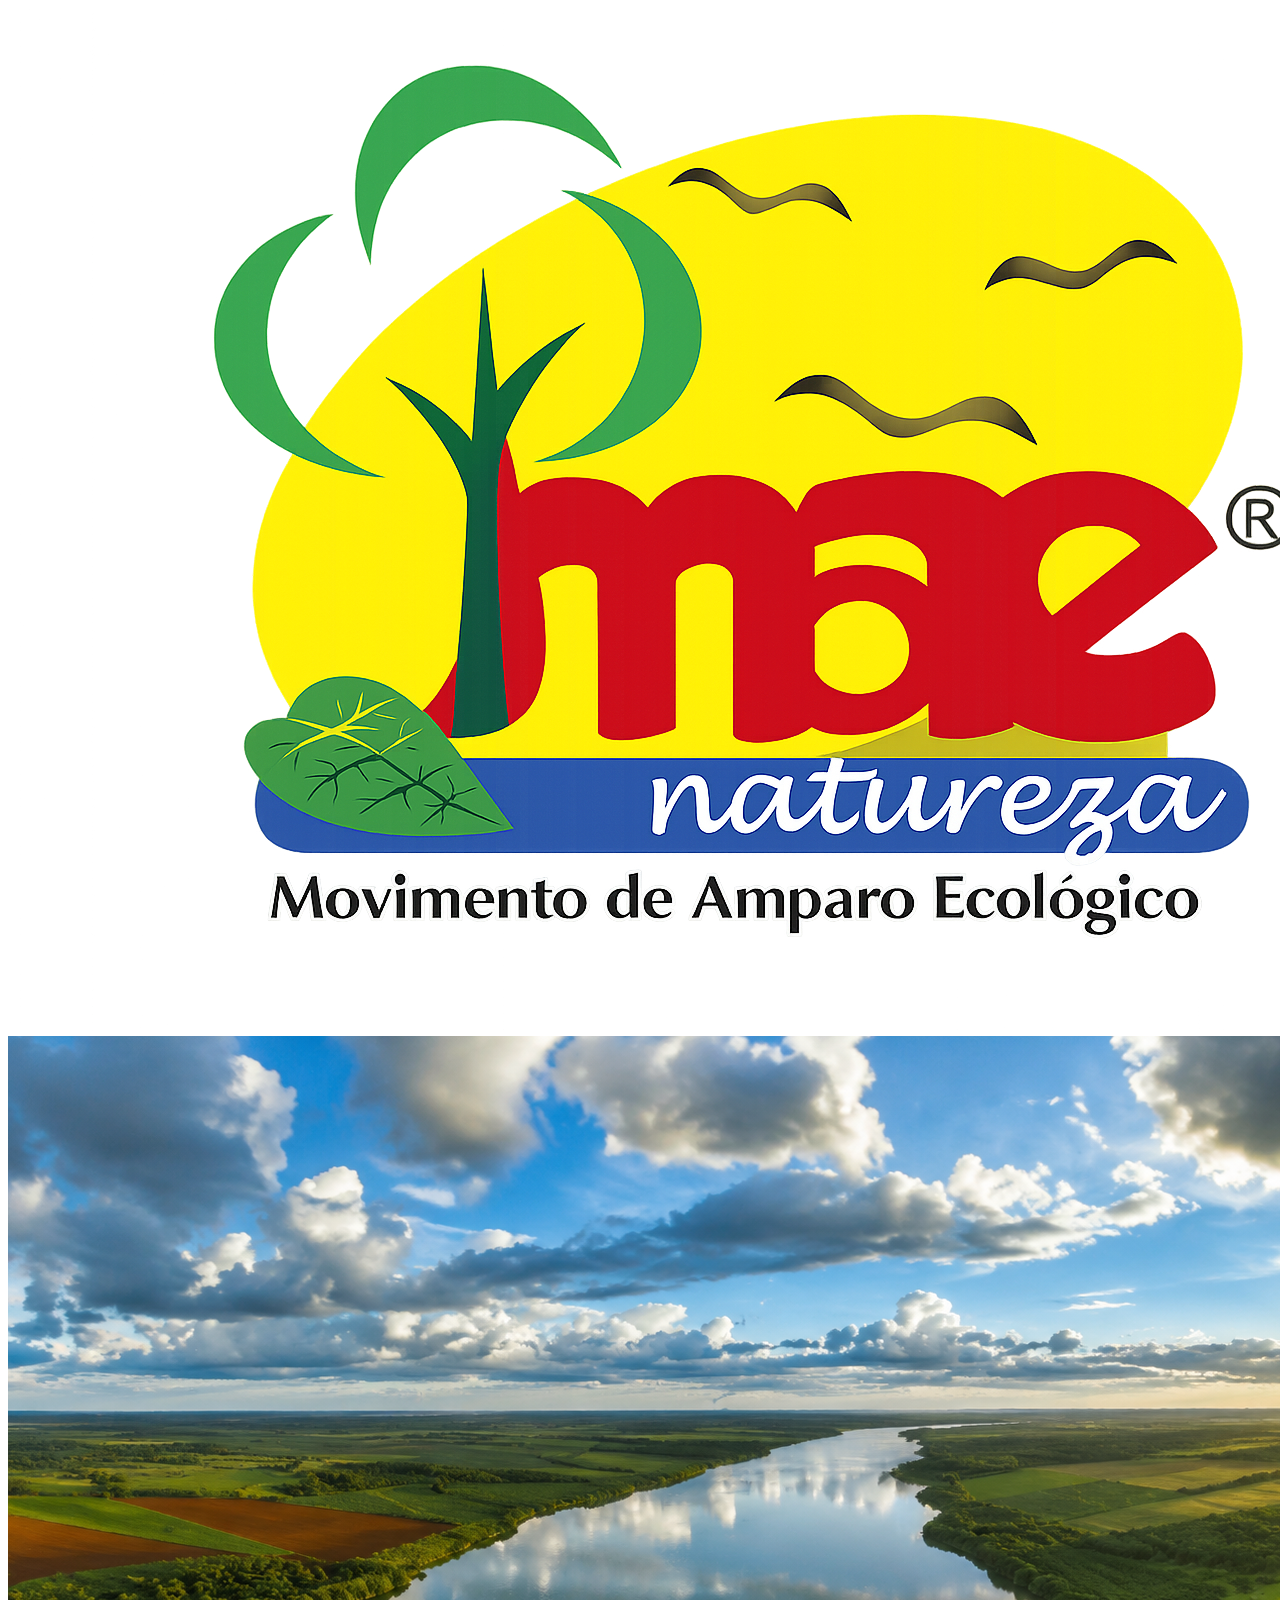
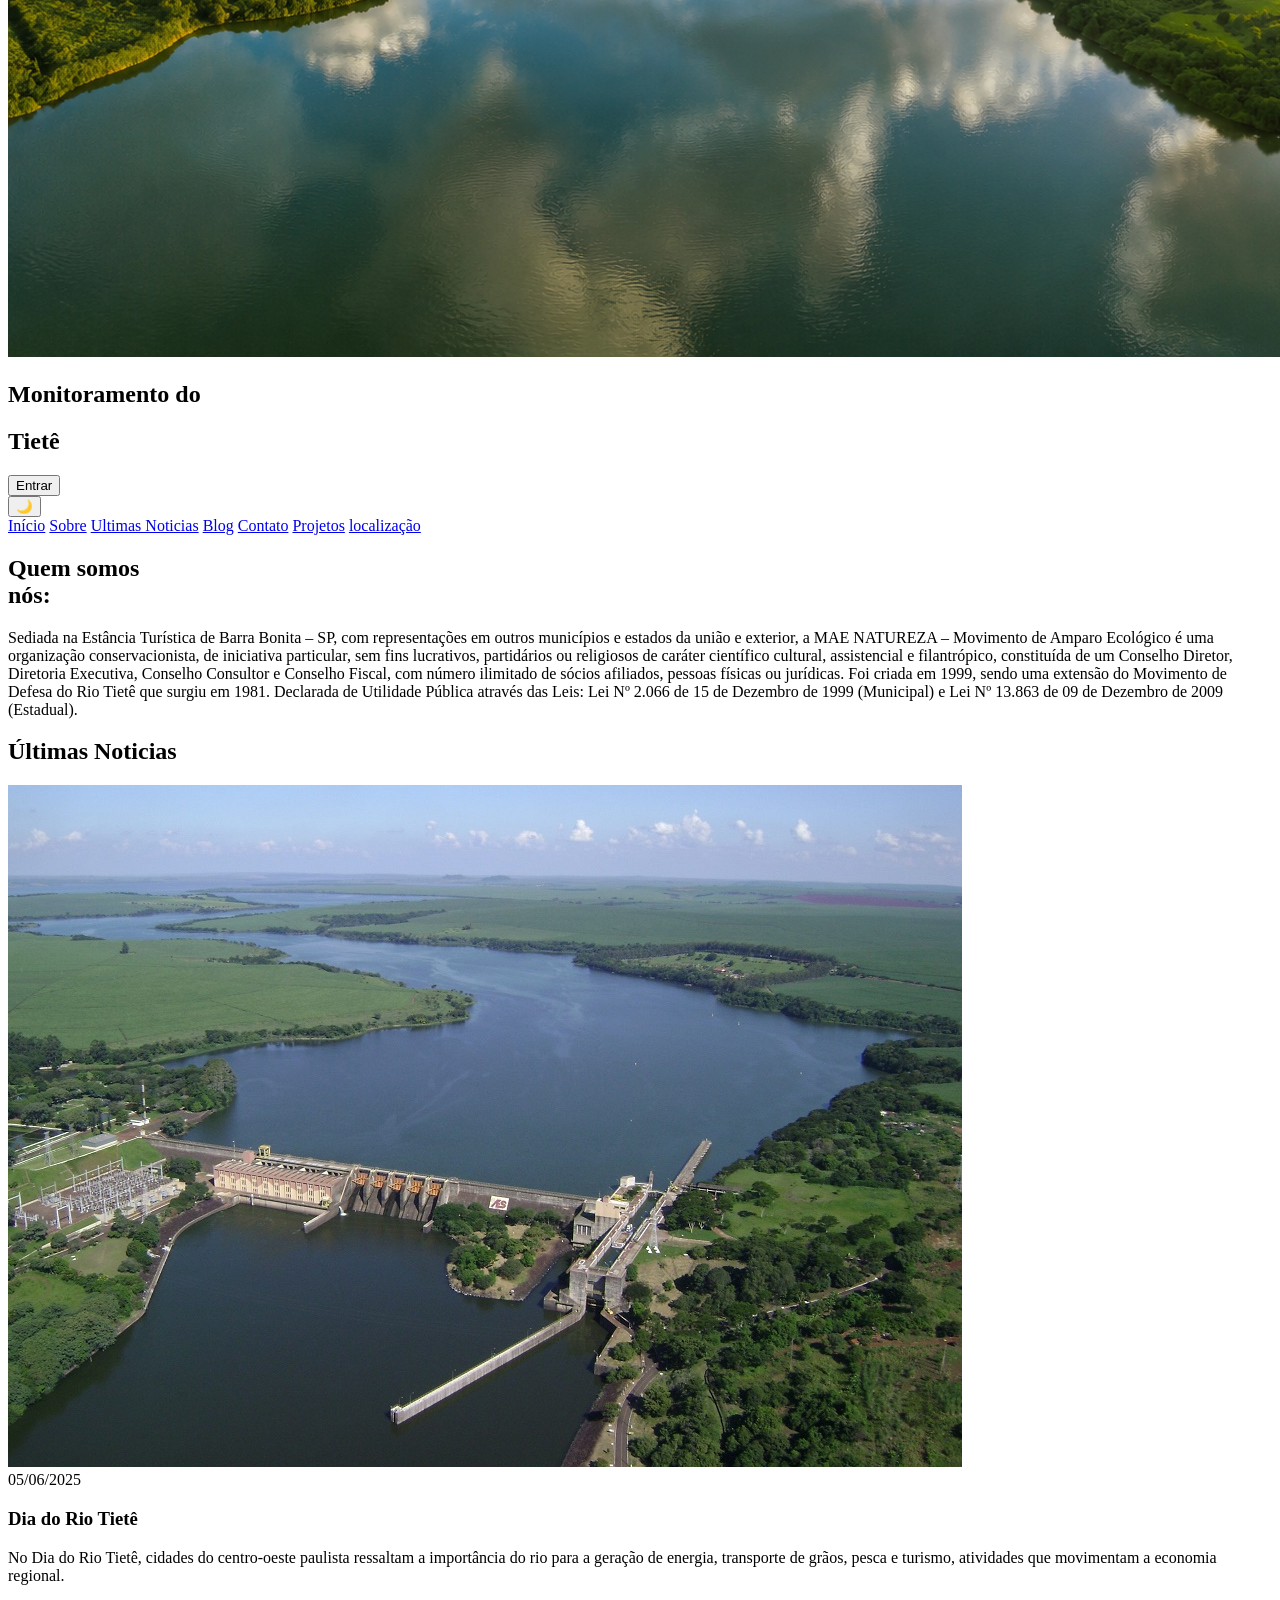
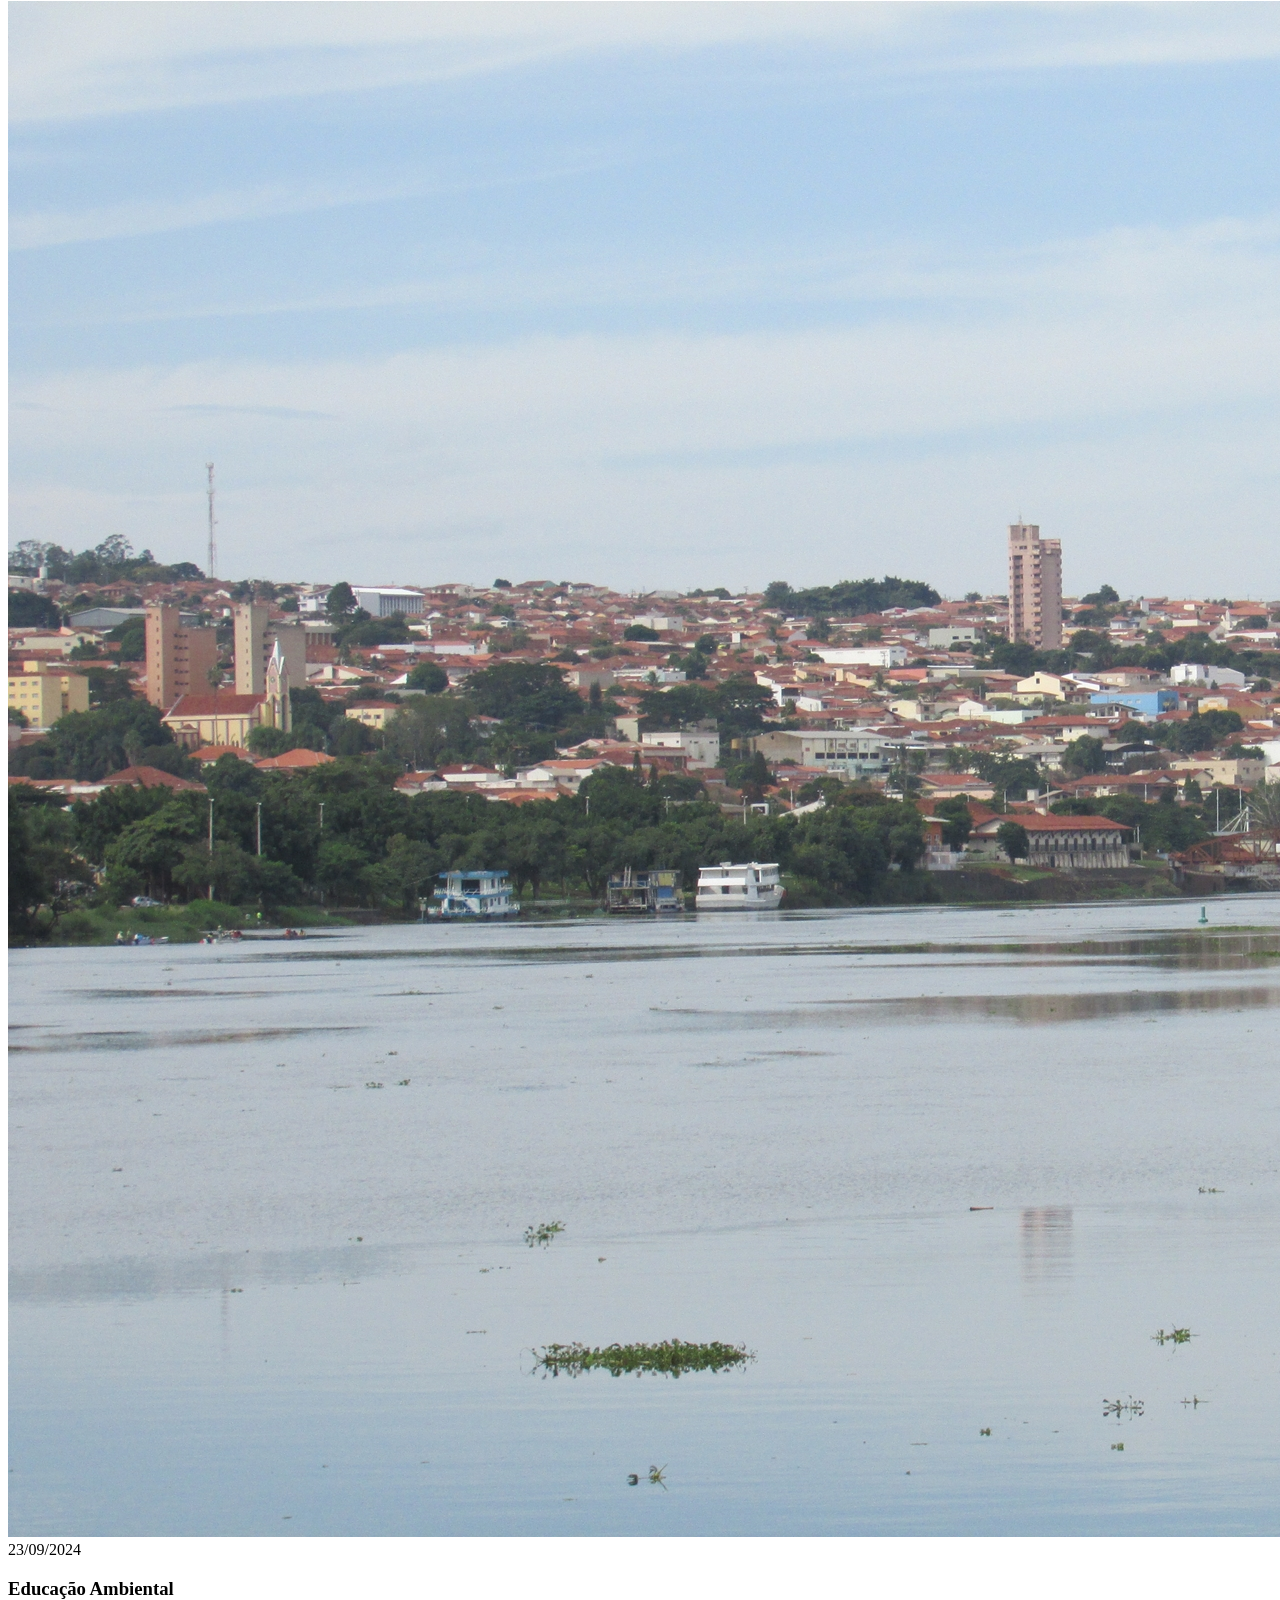
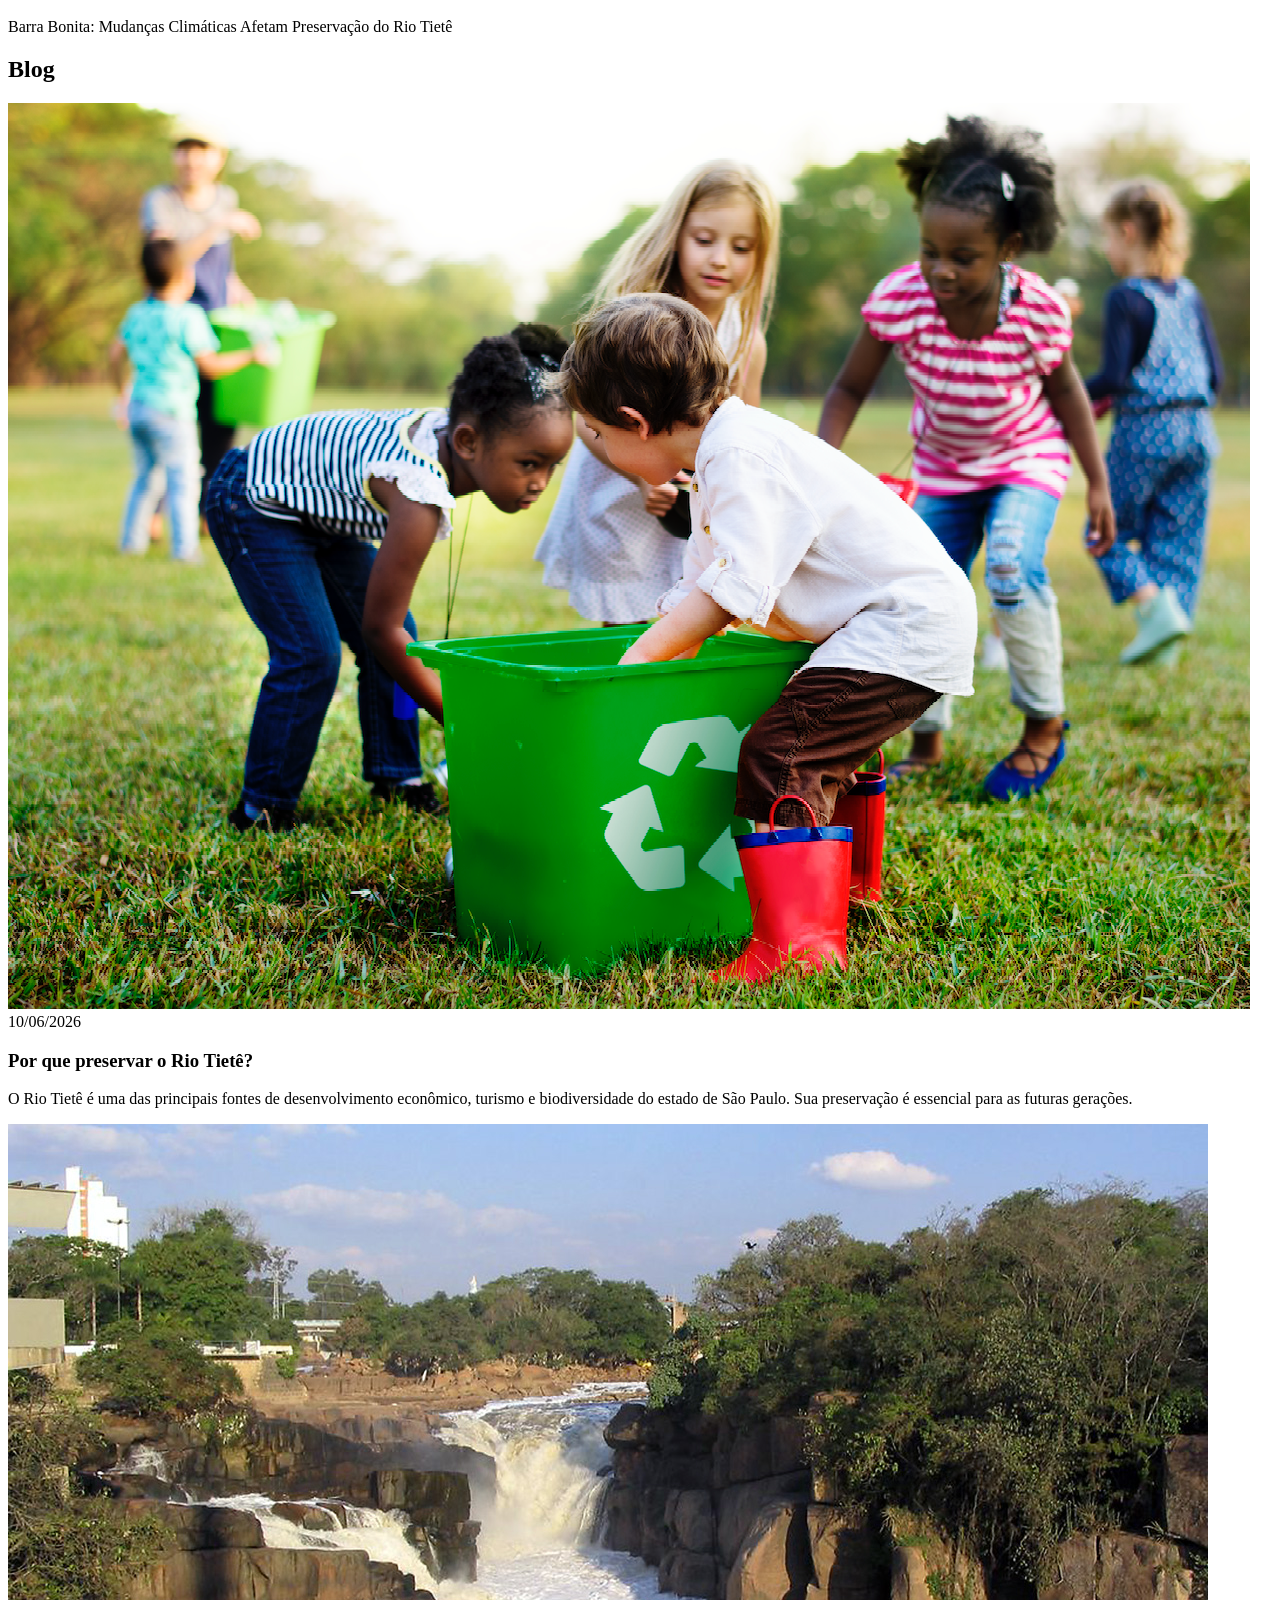
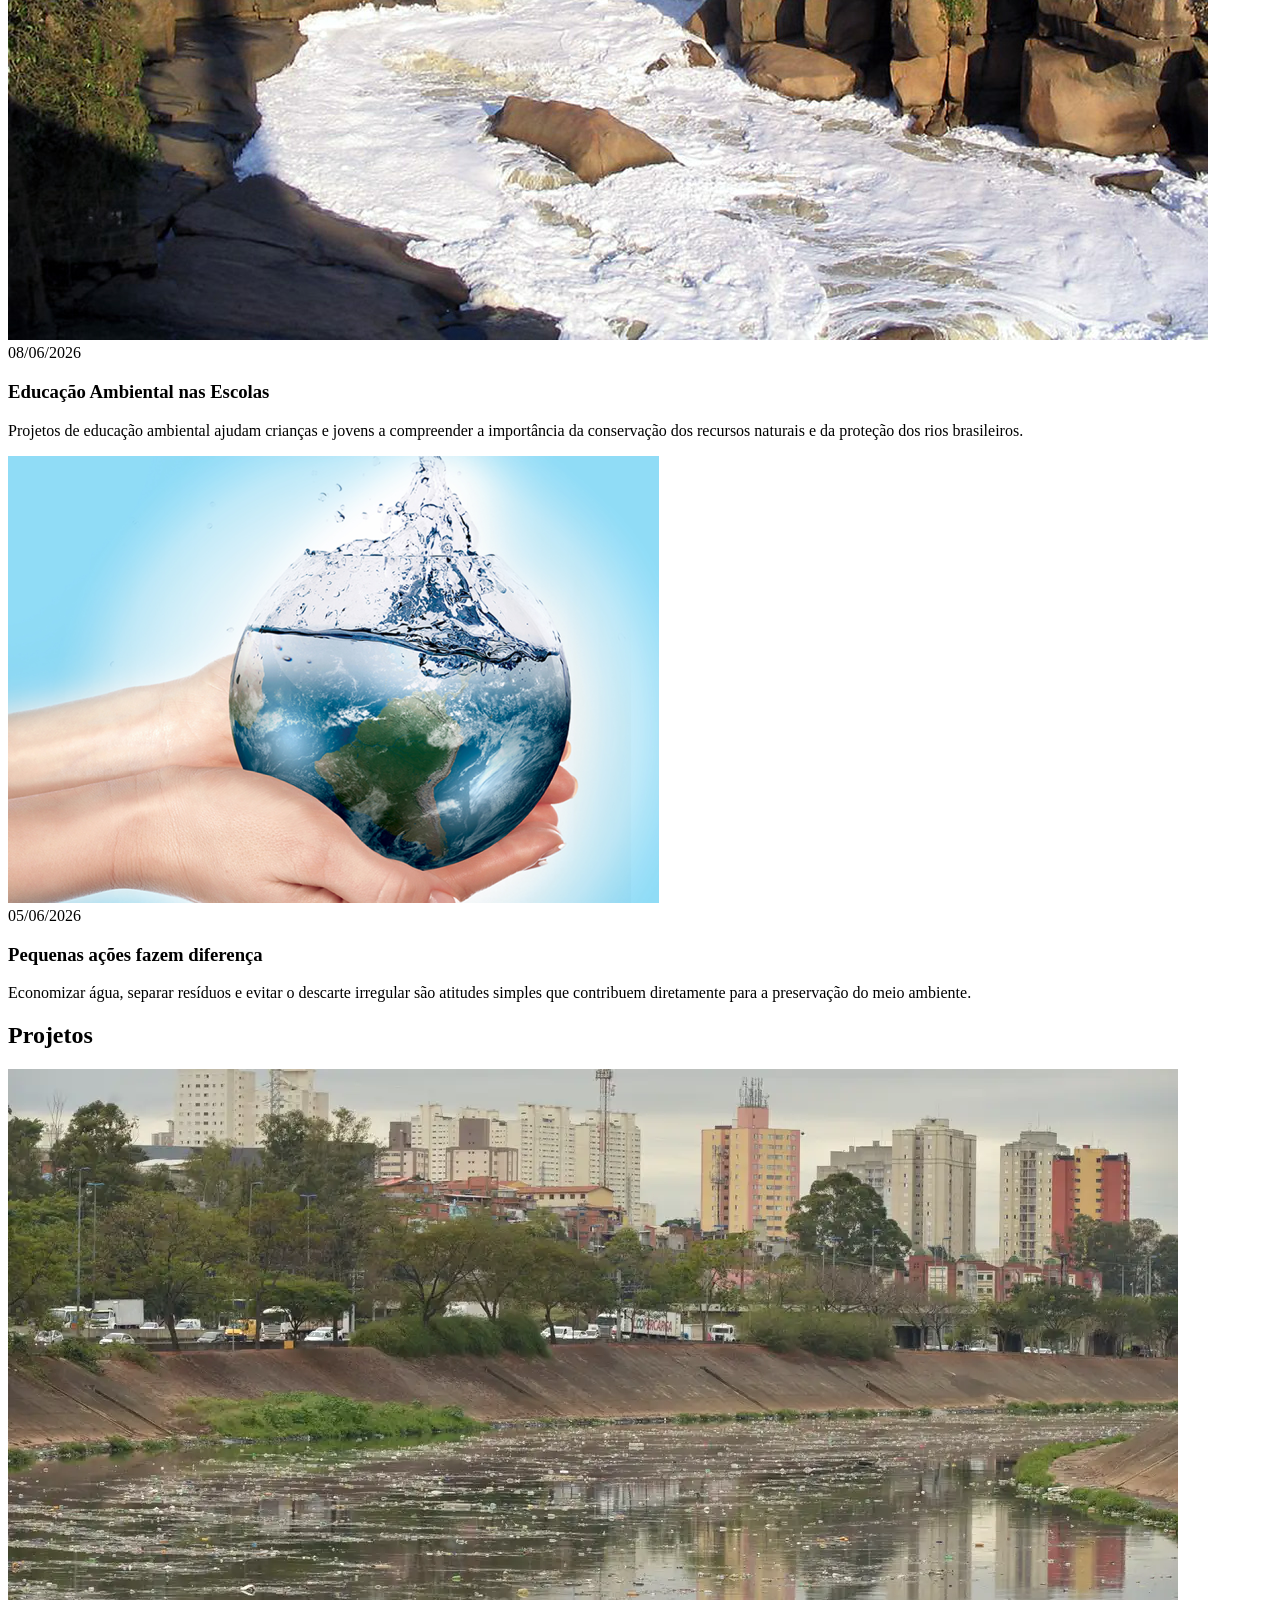
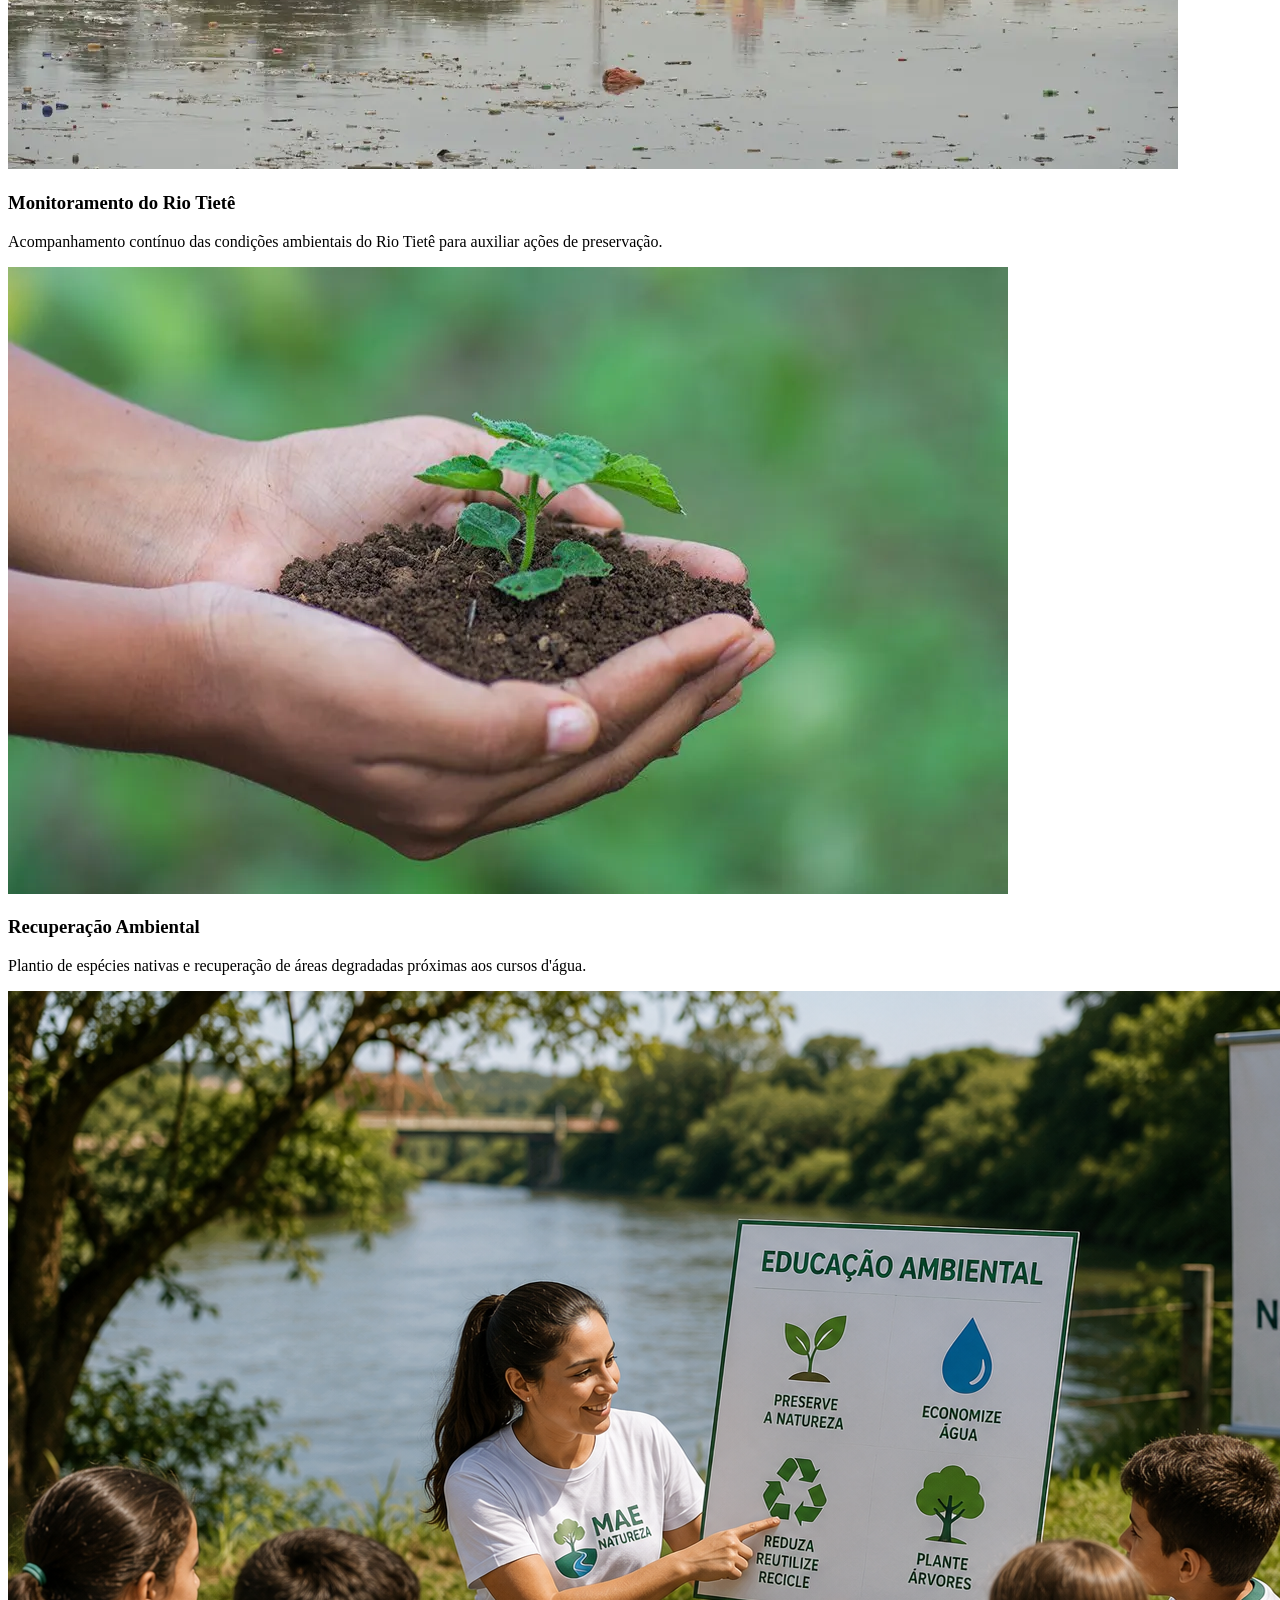
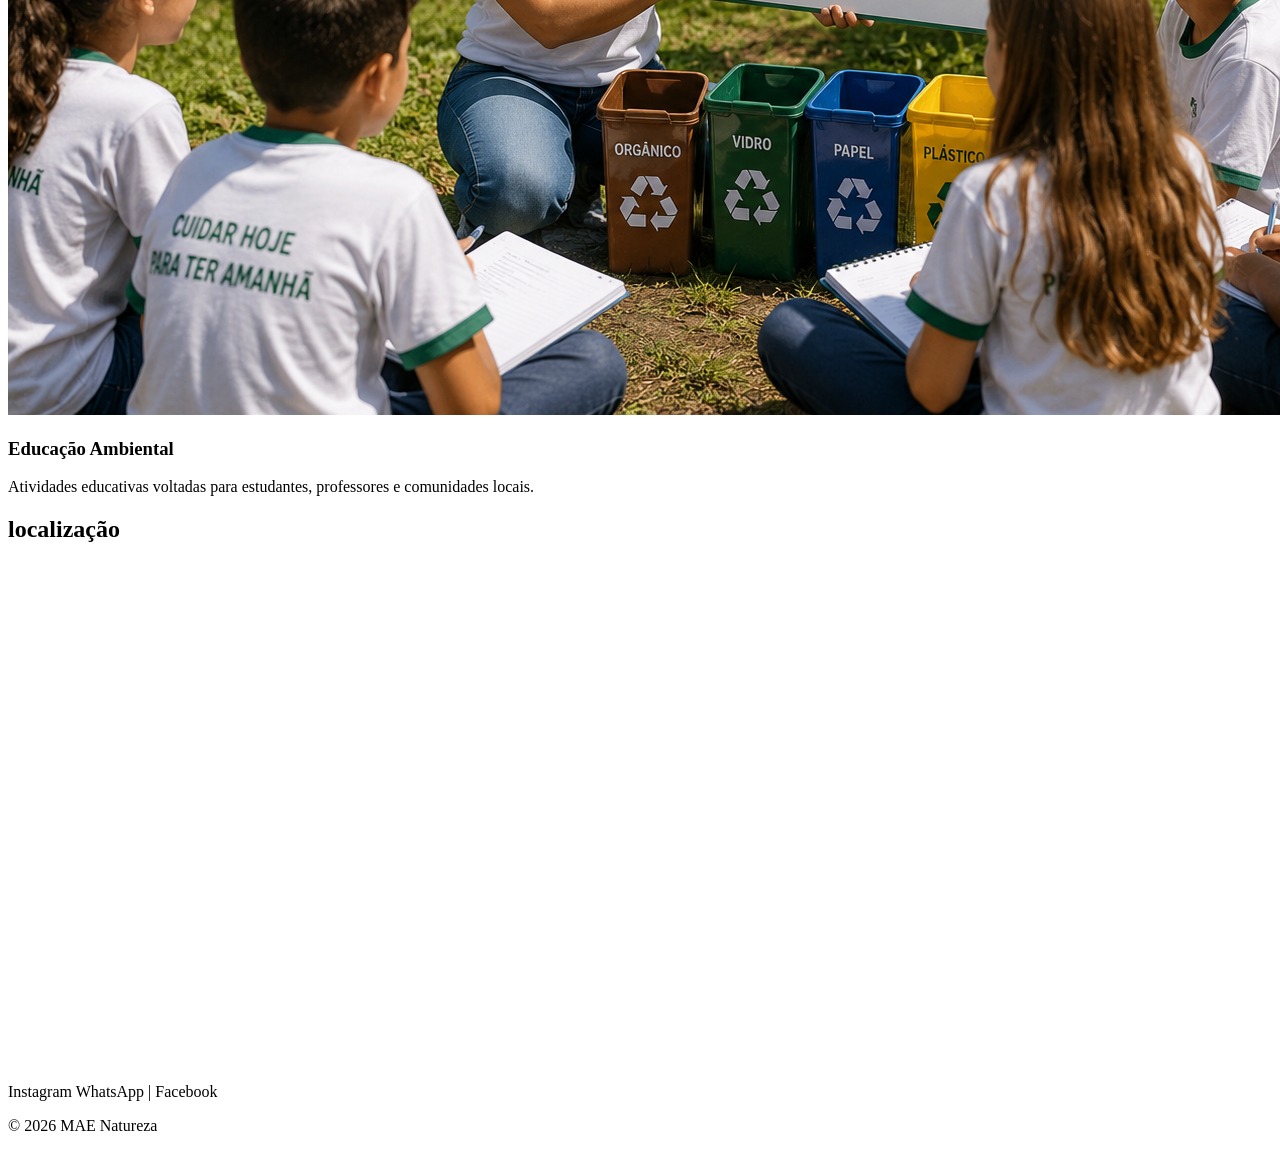
==== commit 53f5ab42: "ajustes" ====
--- a/index.html
+++ b/index.html
@@ -3,7 +3,6 @@
 
 <head>
 
-    
     <meta charset="UTF-8">
     <meta name="viewport" content="width=device-width, initial-scale=1.0">
 
@@ -33,6 +32,7 @@
     <!-- LOGO -->
 
     <header>
+
 
         <div class="logo">
 
@@ -136,7 +136,7 @@
 <!-- ÚLTIMOS TRABALHOS -->
 
 <div class="faixa-separadora">
-    <h2>Últims Noticias</h2>
+    <h2>Últimas Noticias</h2>
 </div>
 
 <section id="ultimos" class="secao">
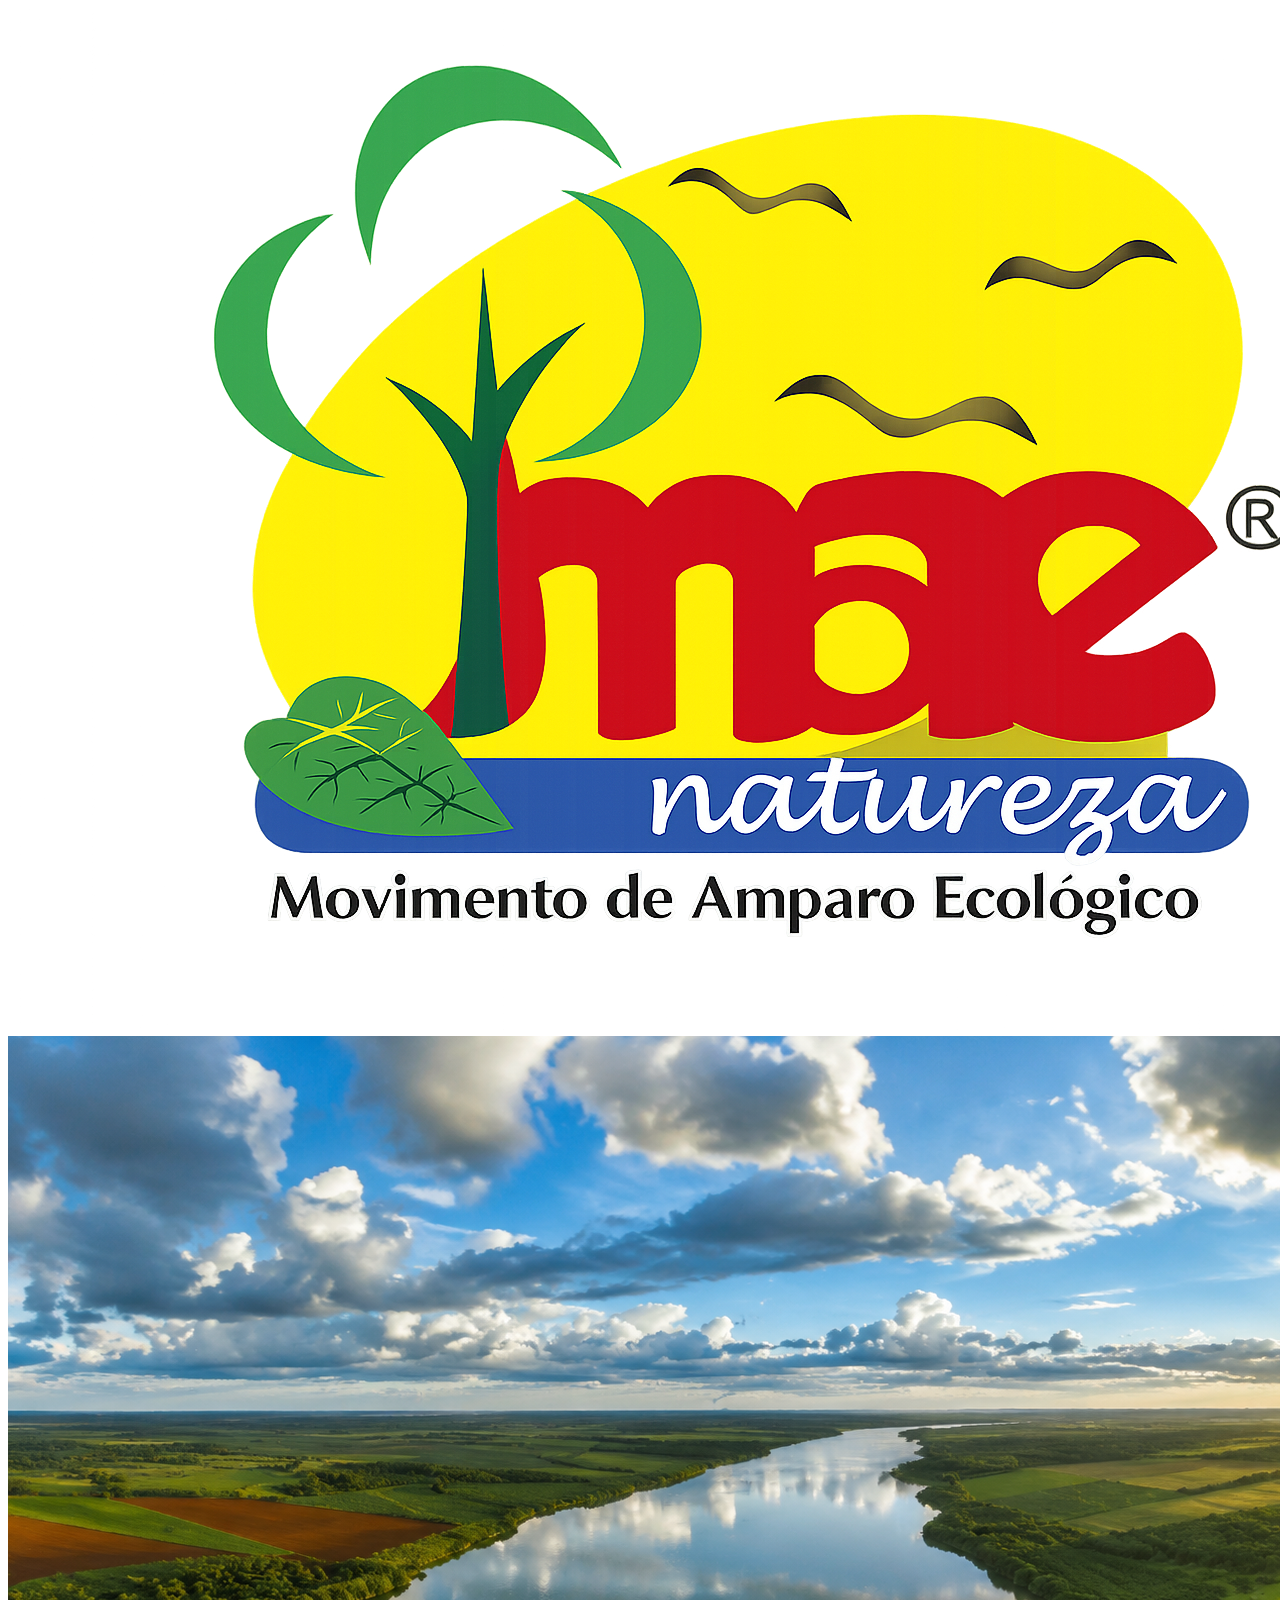
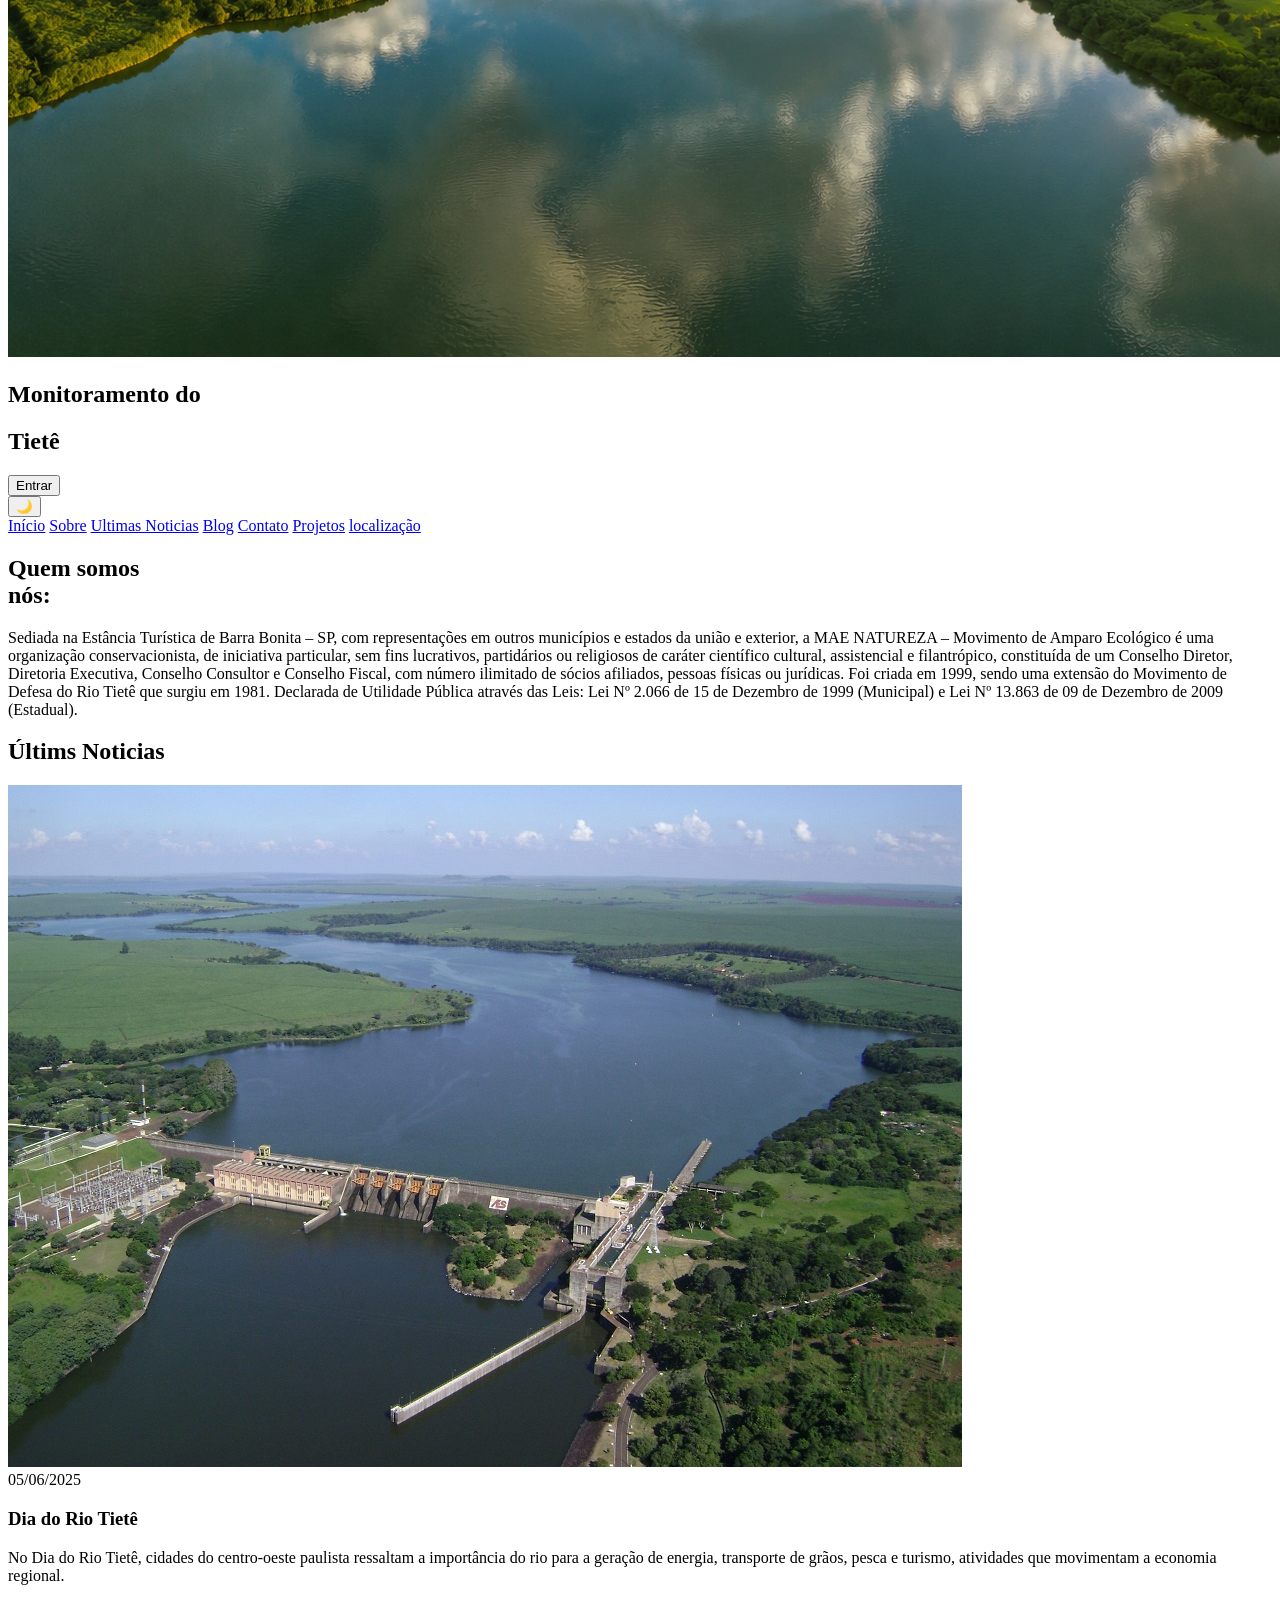
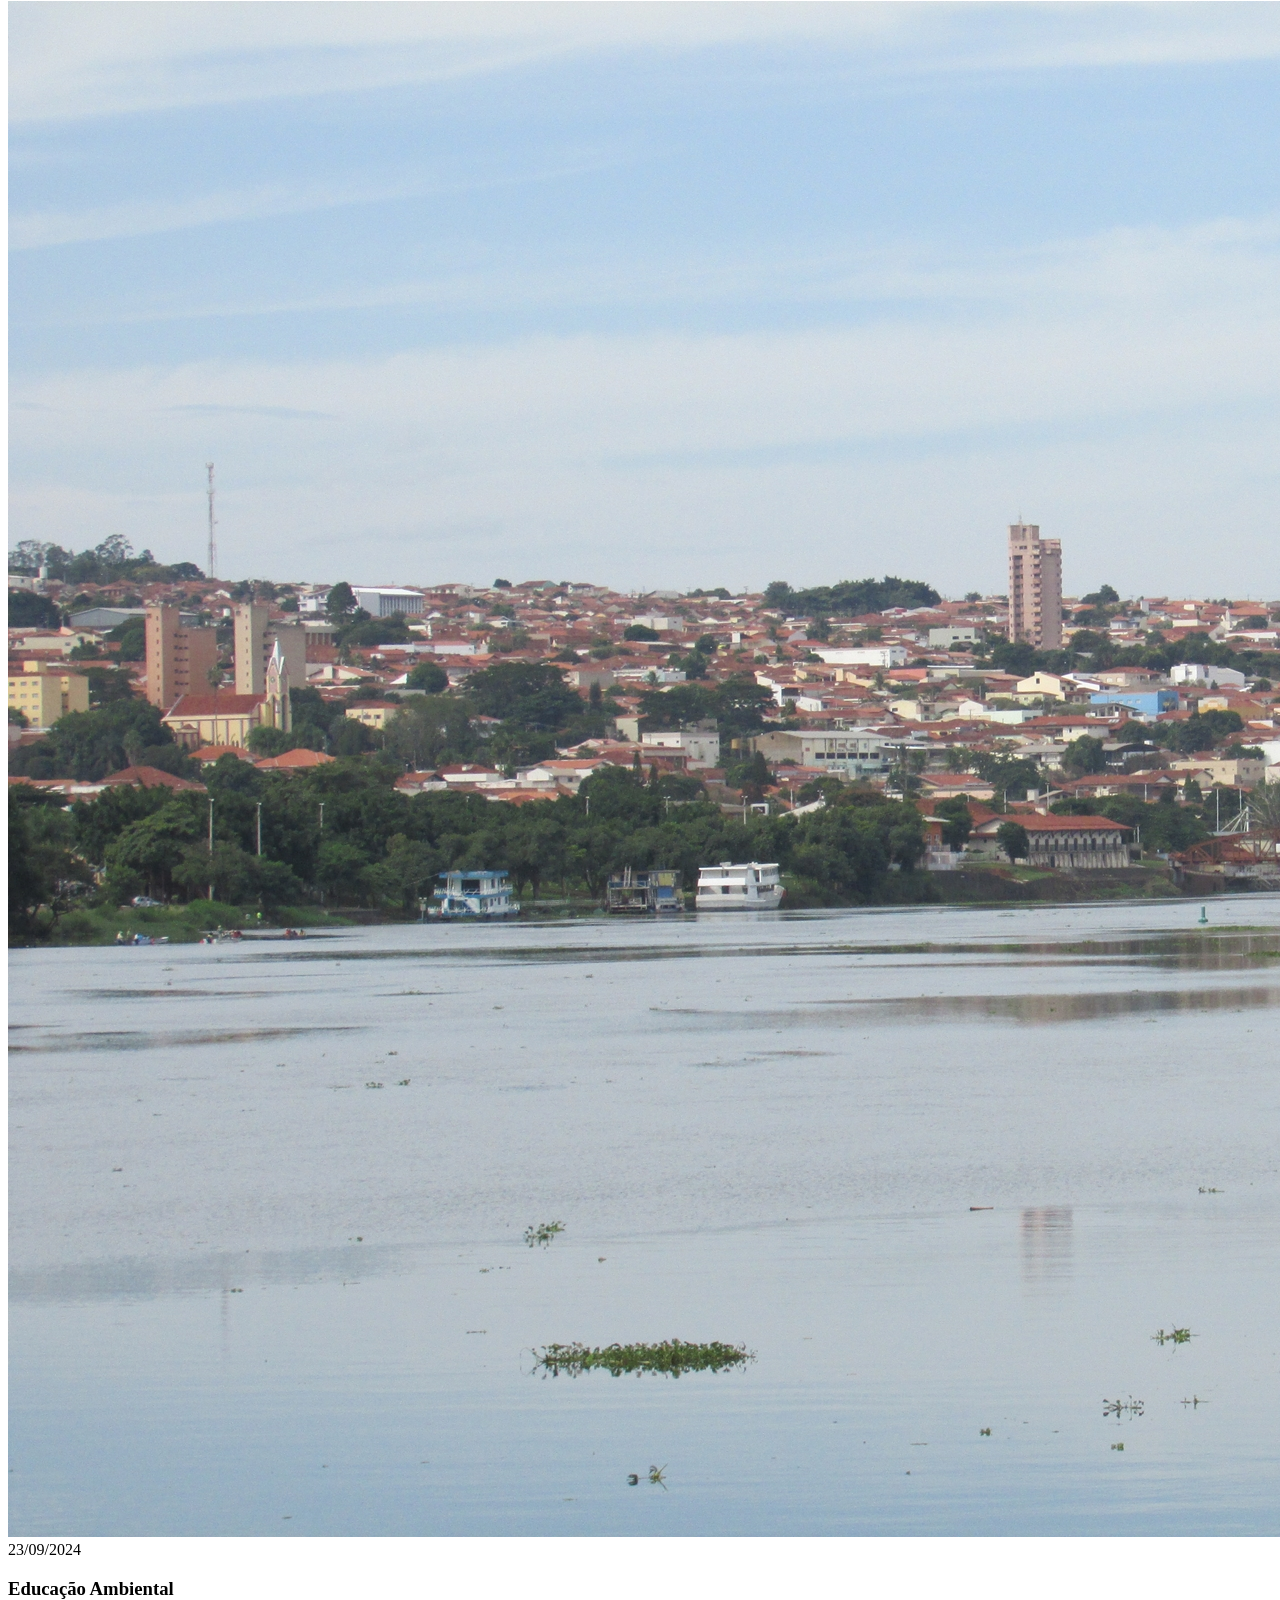
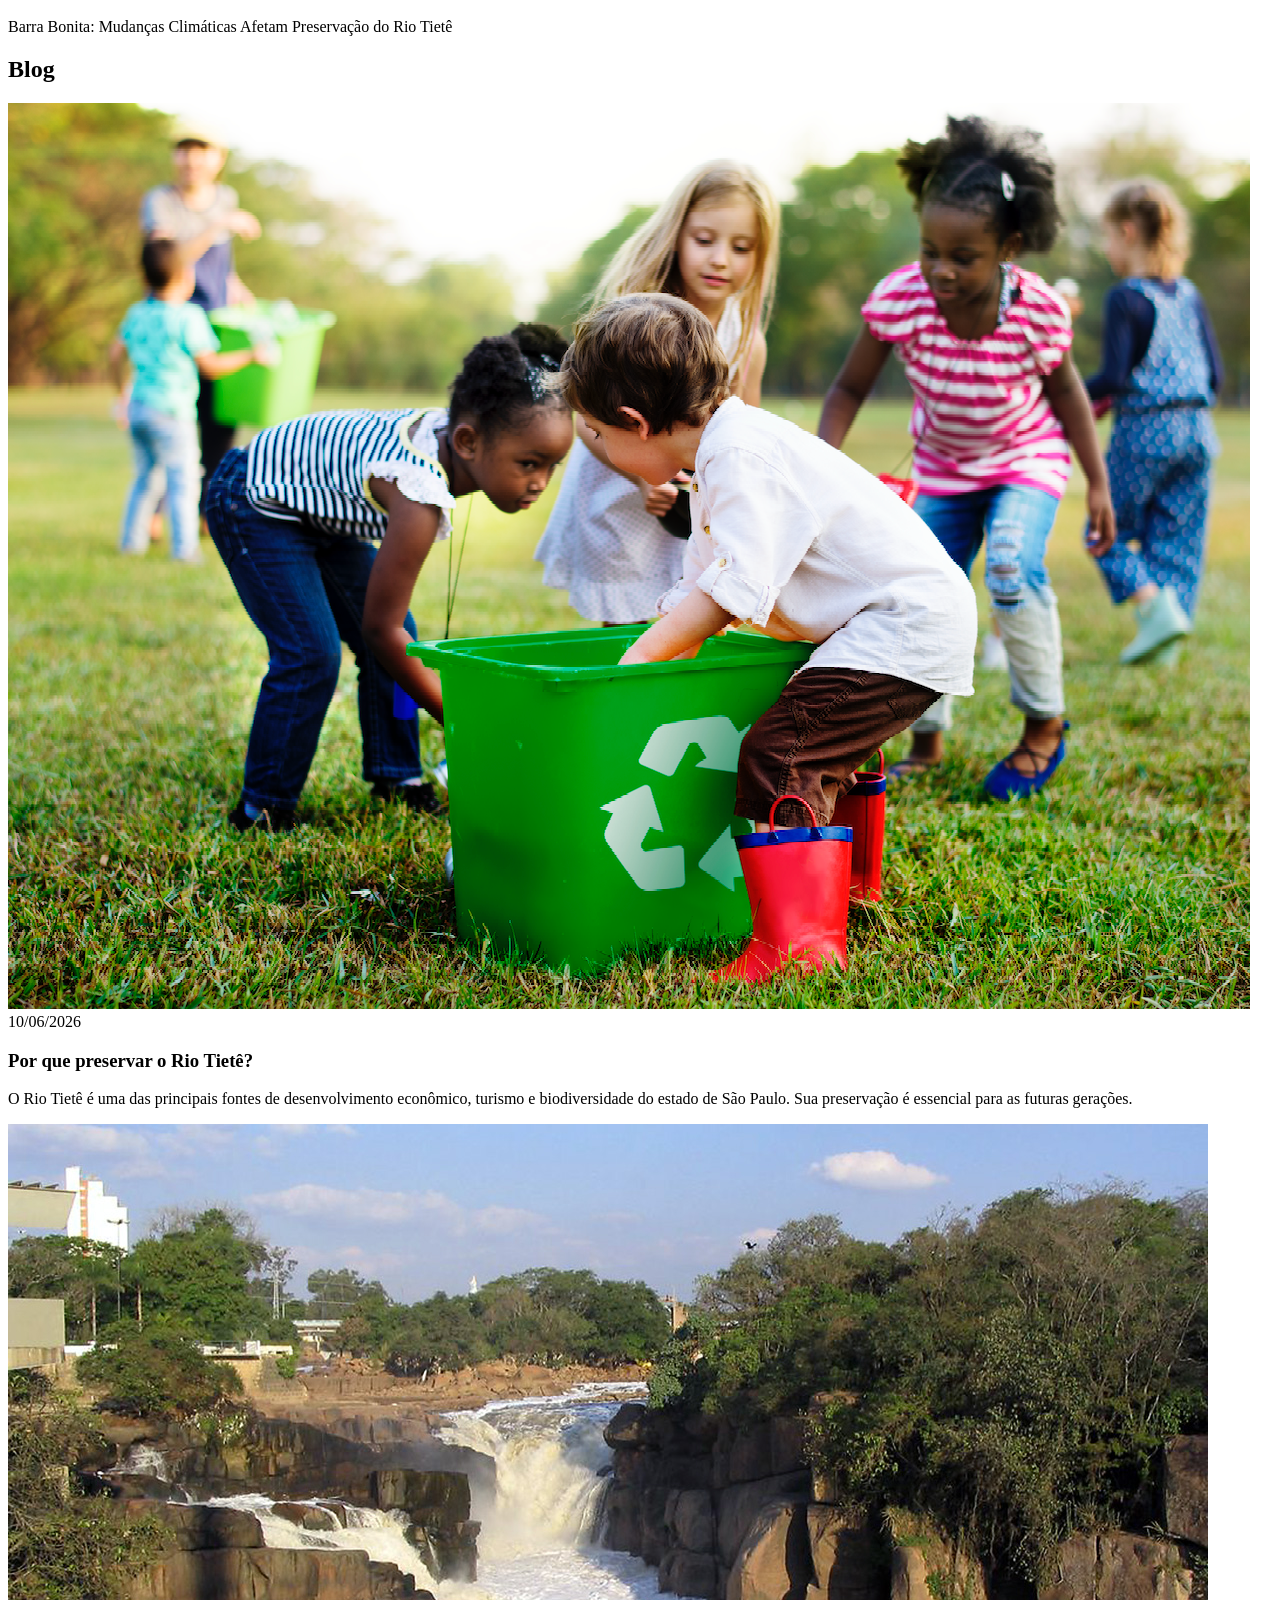
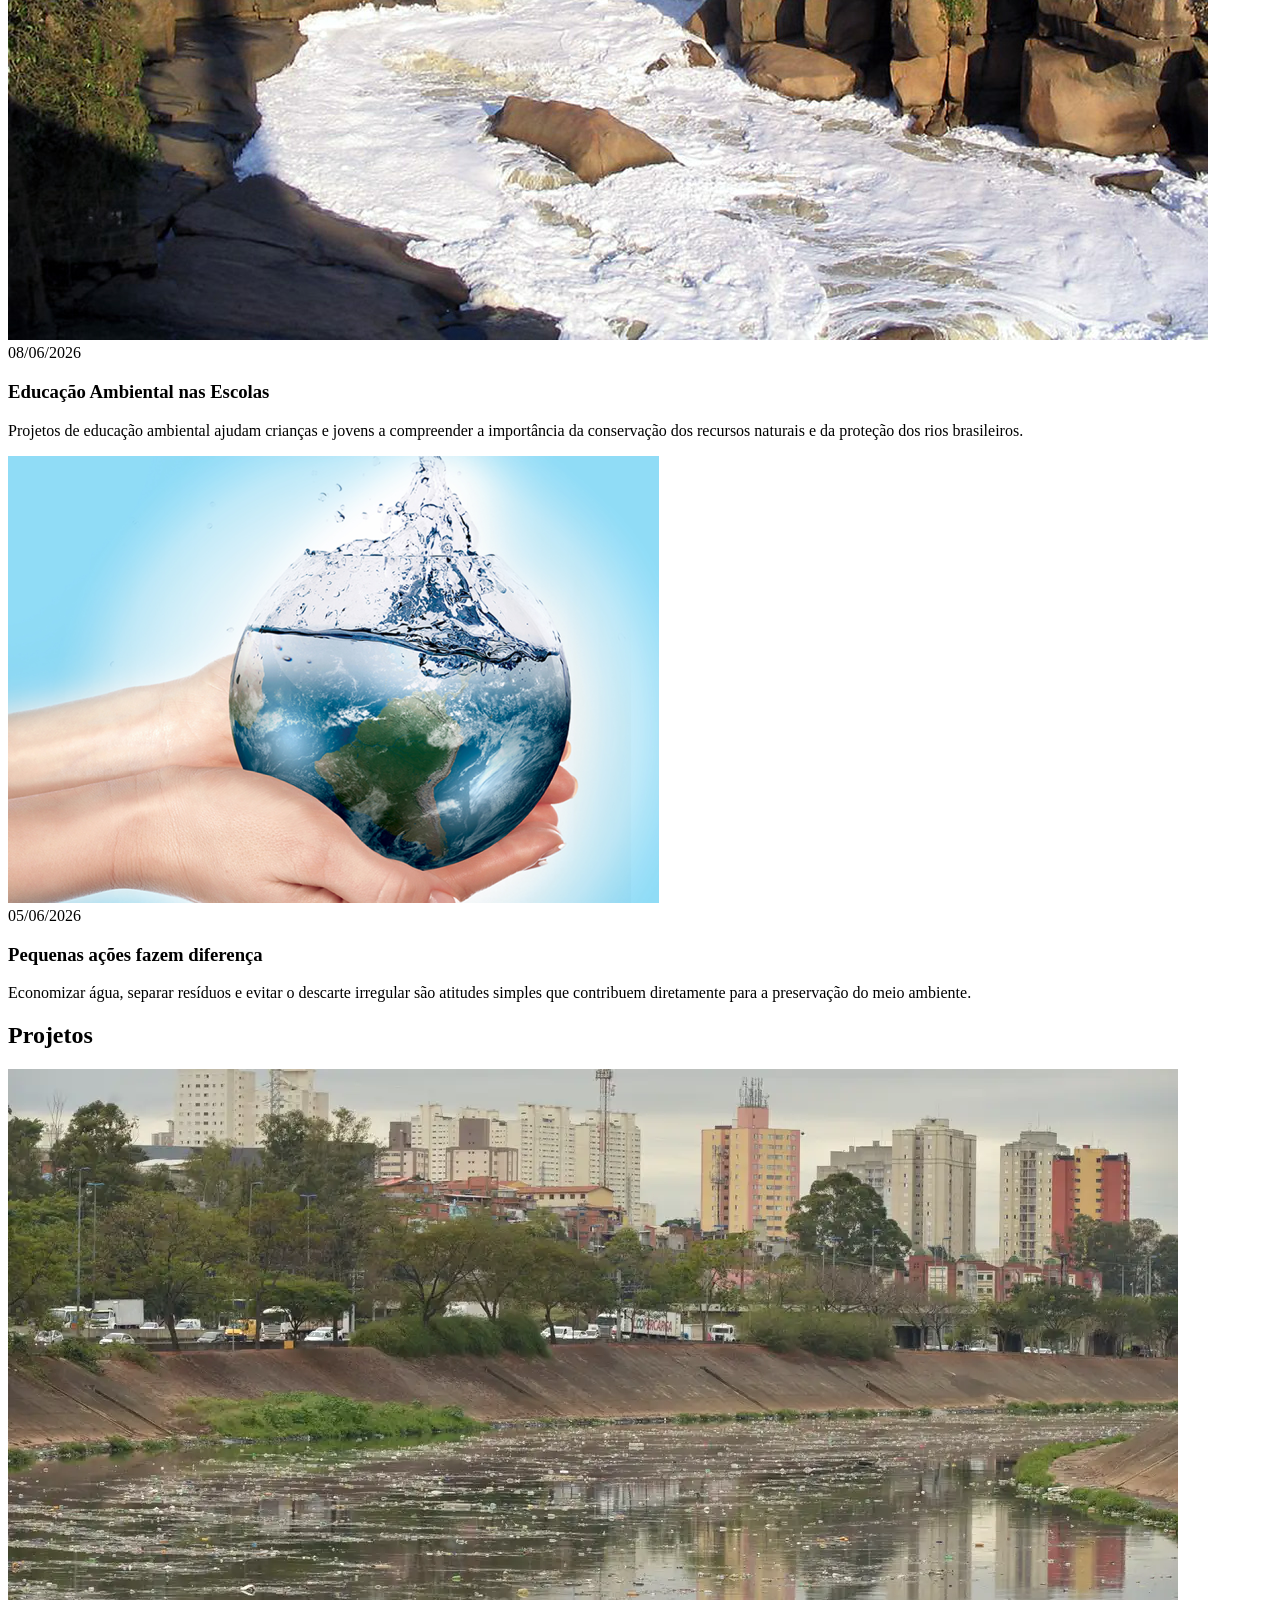
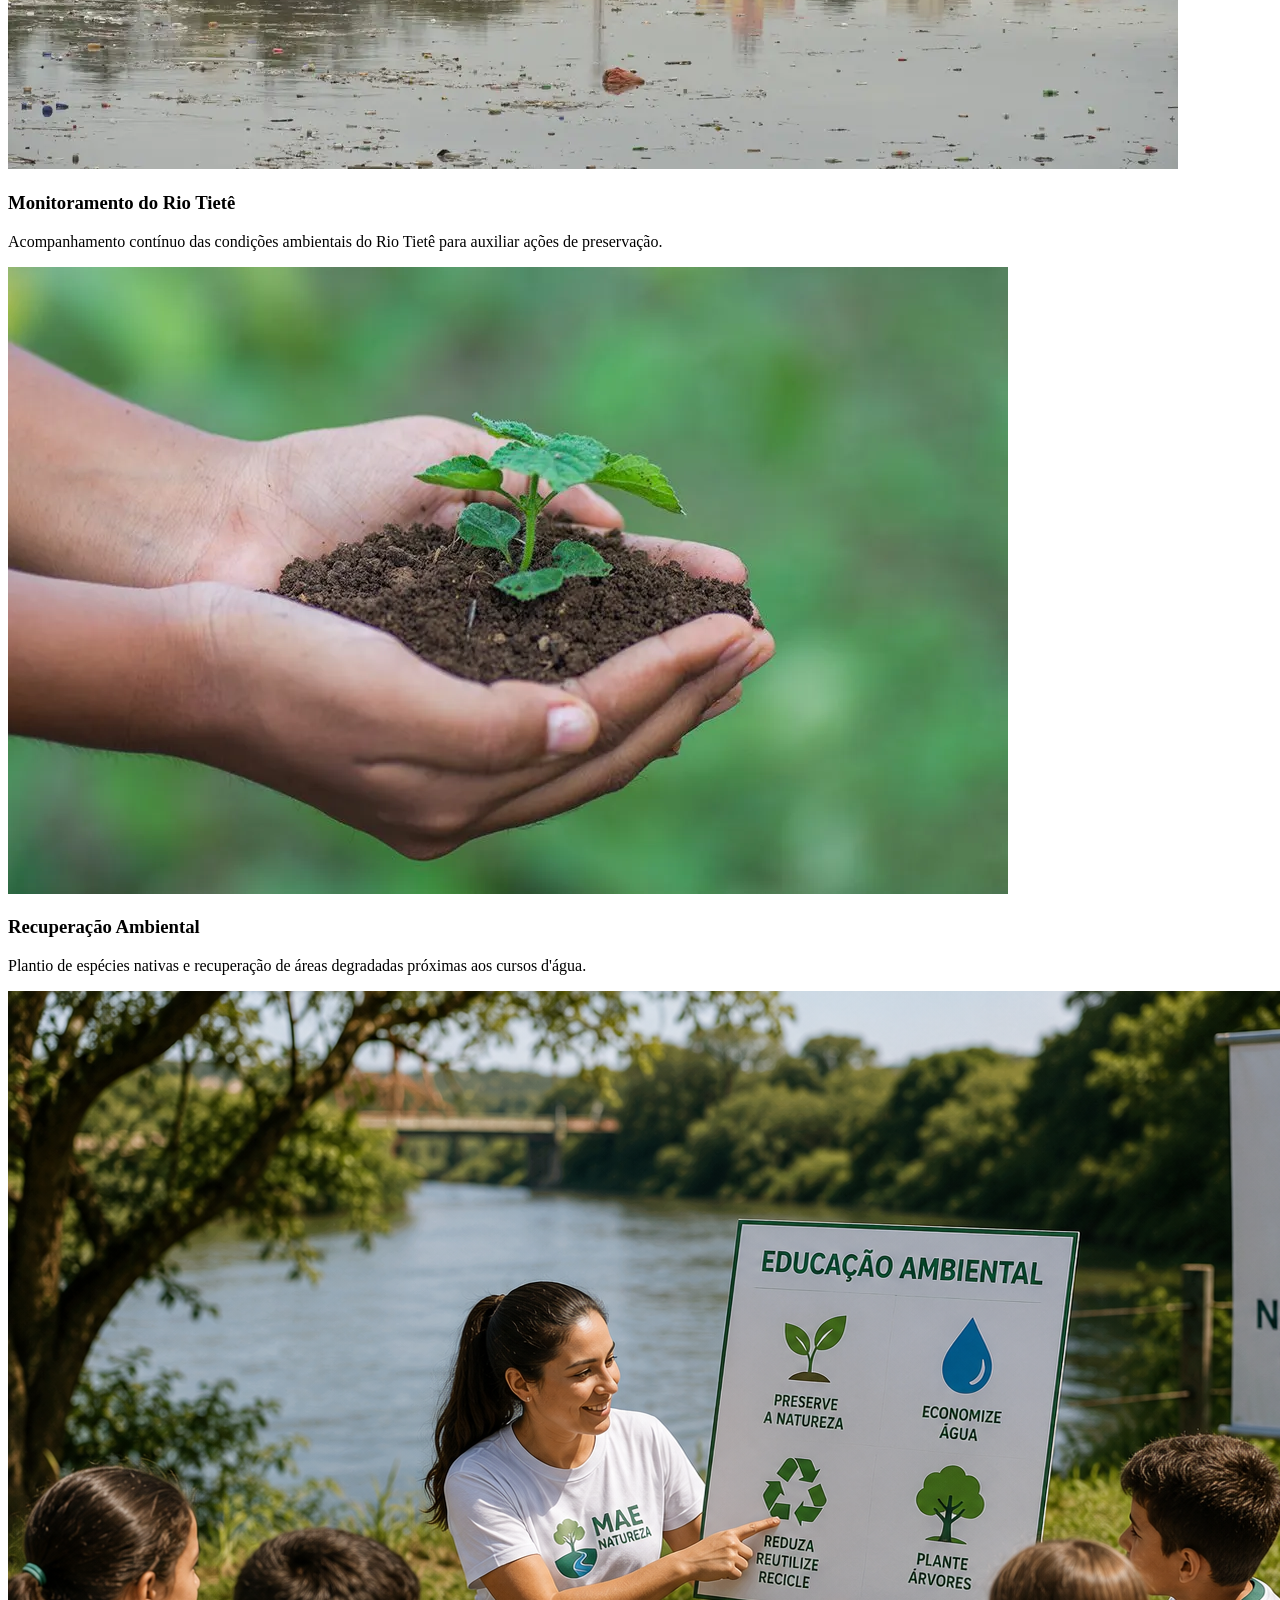
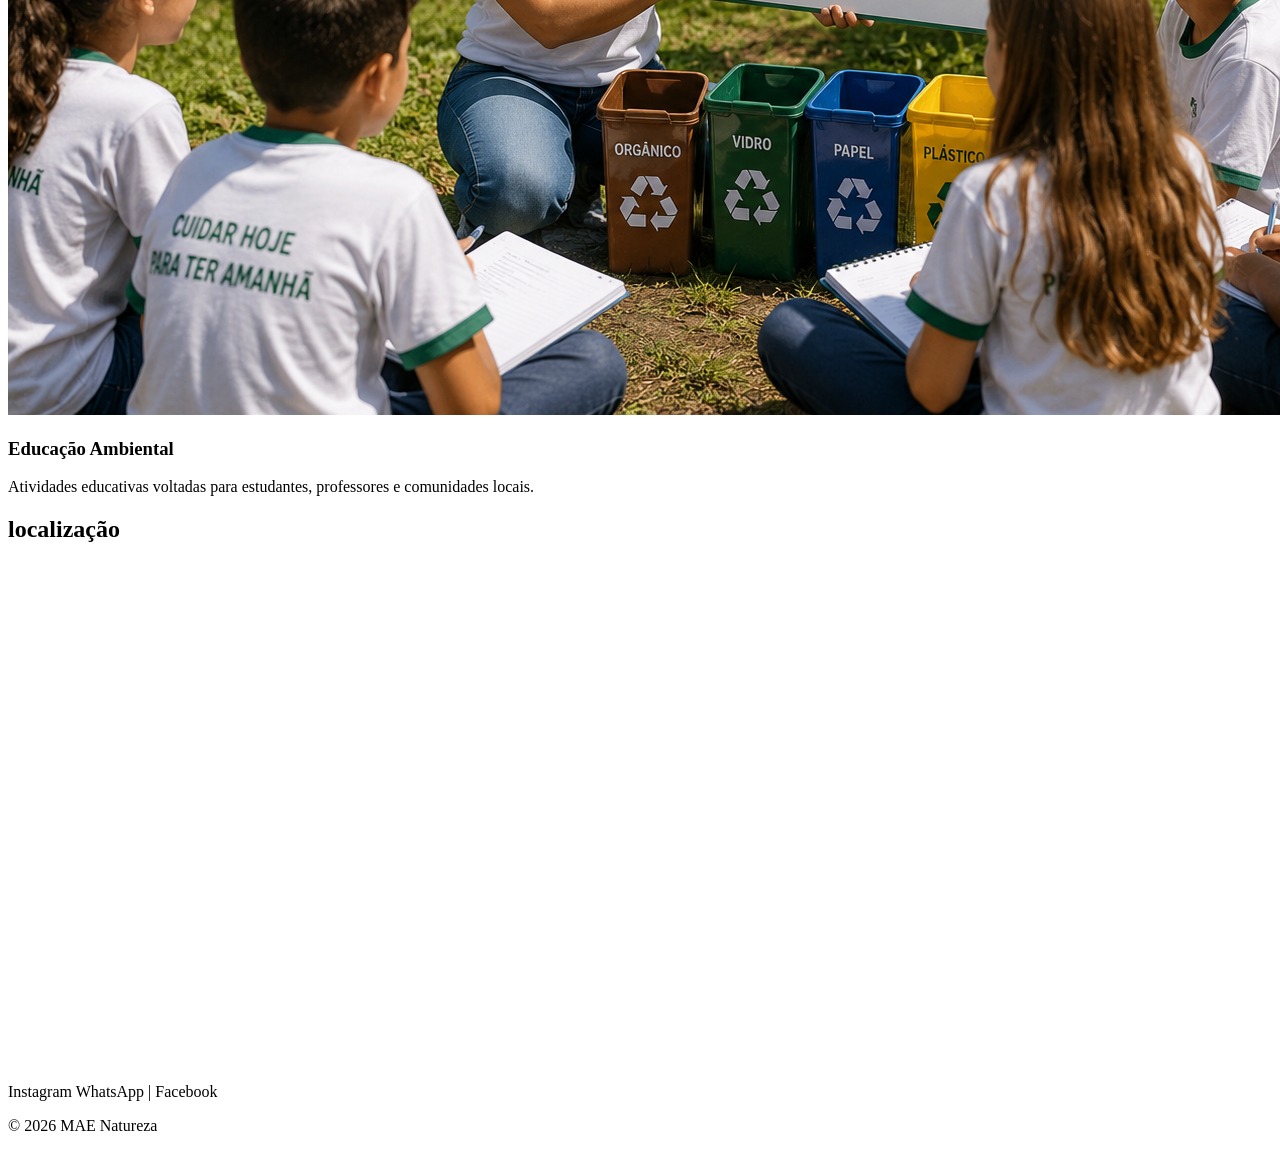
==== commit 65c6b892: "saWQSwwq" ====
--- a/index.html
+++ b/index.html
@@ -3,6 +3,8 @@
 
 <head>
 
+    
+
     <meta charset="UTF-8">
     <meta name="viewport" content="width=device-width, initial-scale=1.0">
 
@@ -32,7 +34,6 @@
     <!-- LOGO -->
 
     <header>
-
 
         <div class="logo">
 
@@ -136,7 +137,7 @@
 <!-- ÚLTIMOS TRABALHOS -->
 
 <div class="faixa-separadora">
-    <h2>Últimas Noticias</h2>
+    <h2>Últims Noticias</h2>
 </div>
 
 <section id="ultimos" class="secao">
